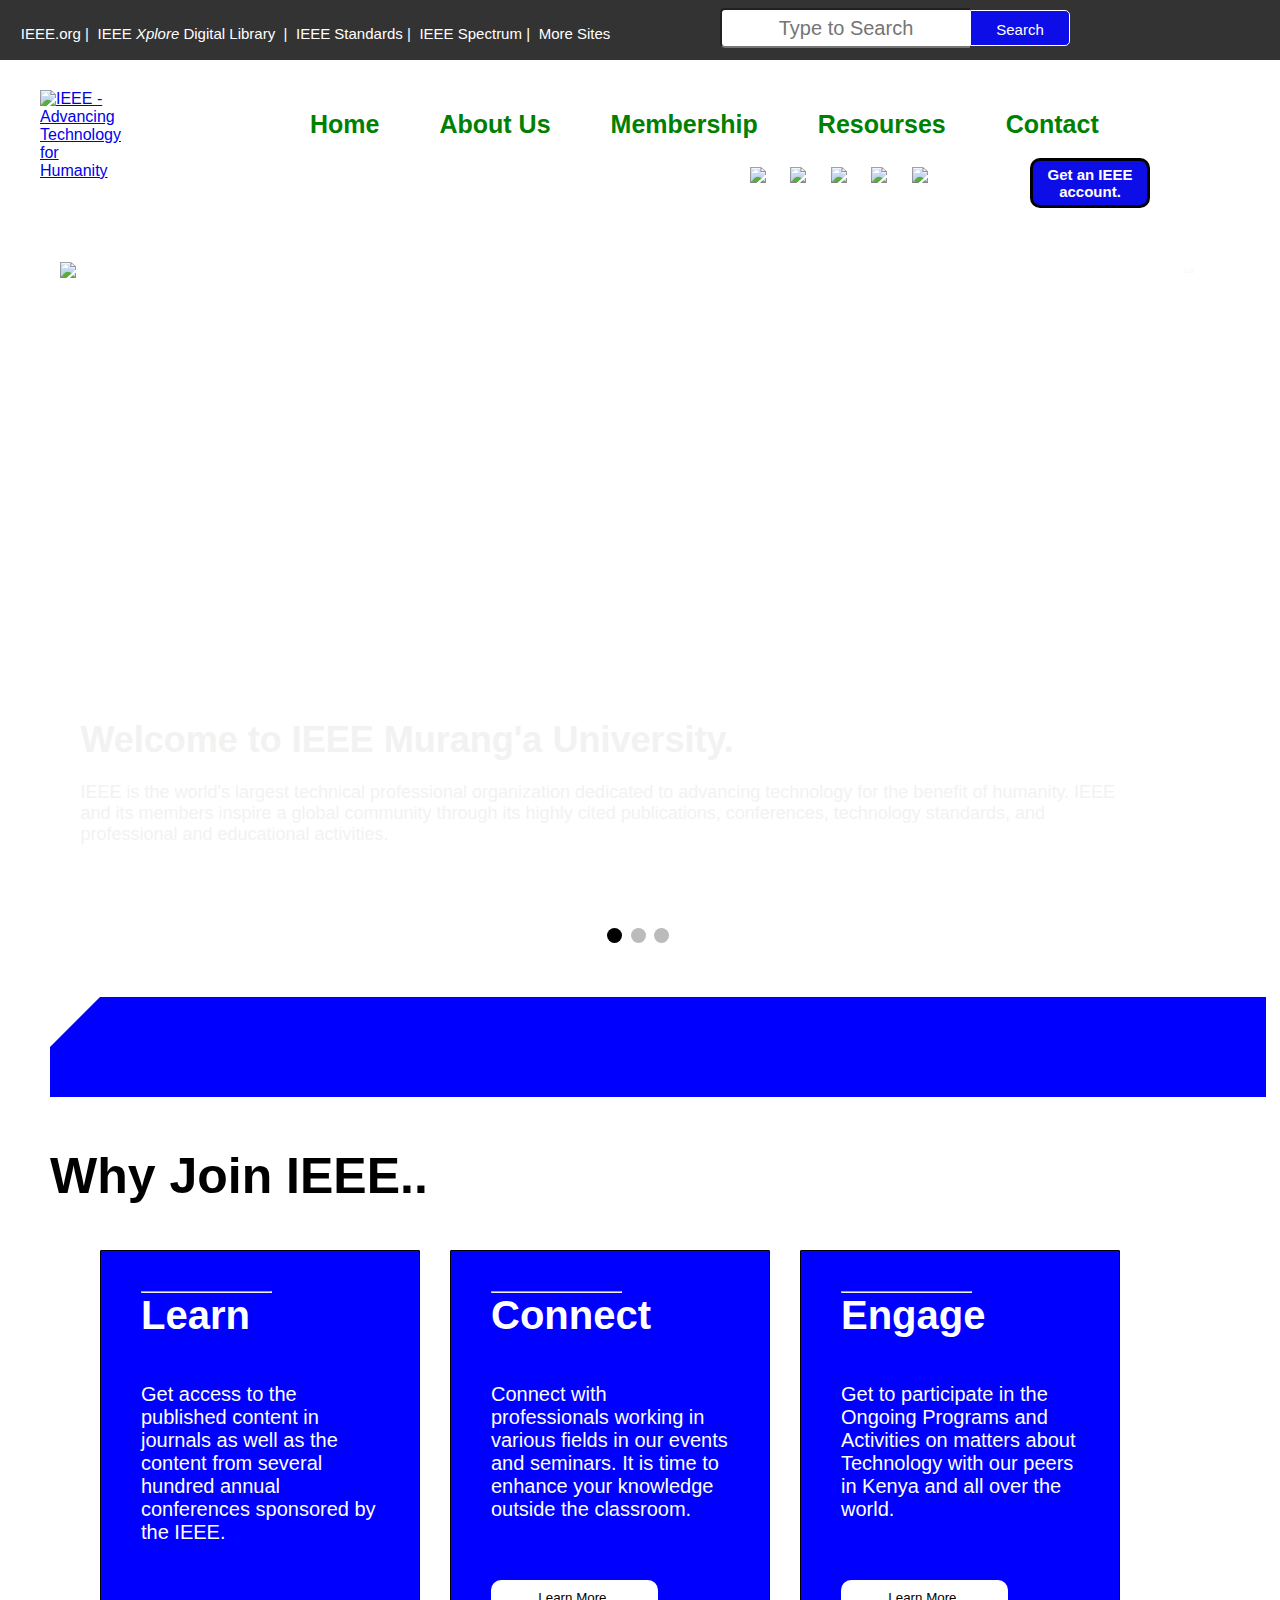
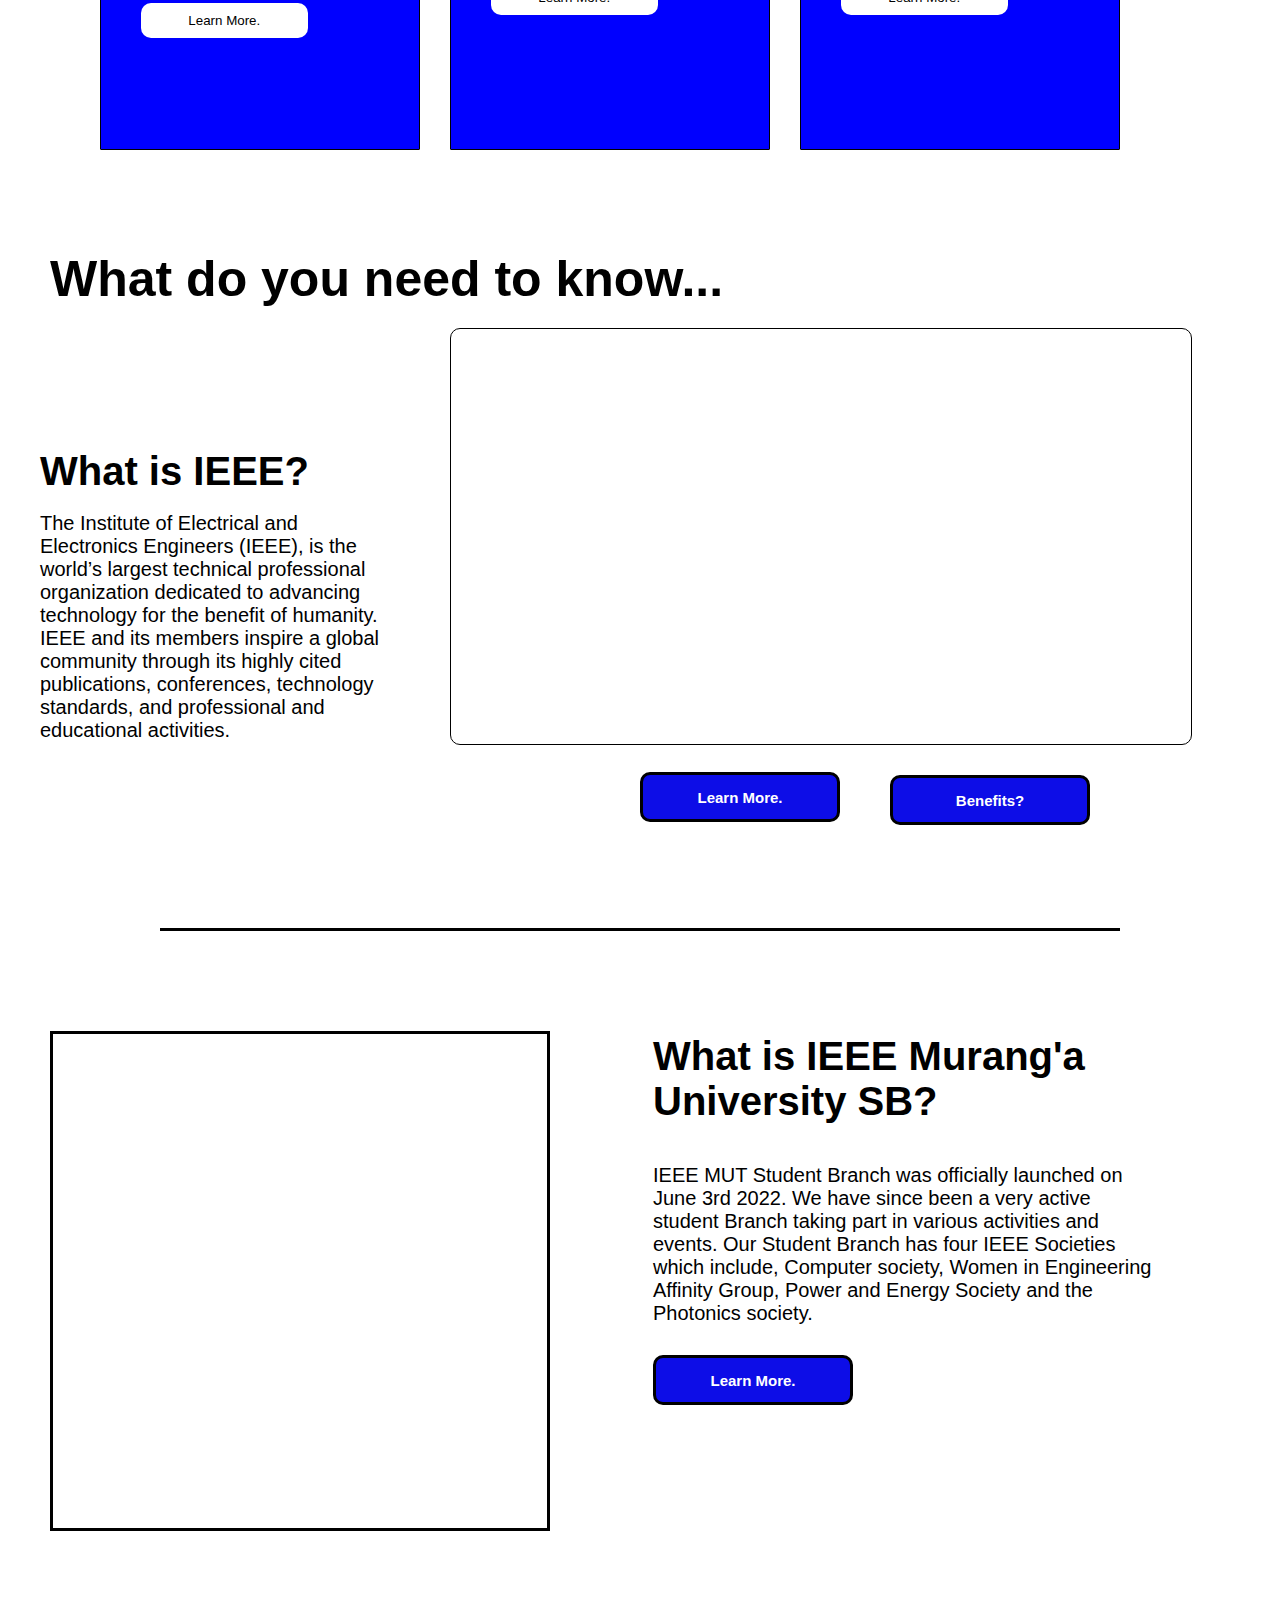
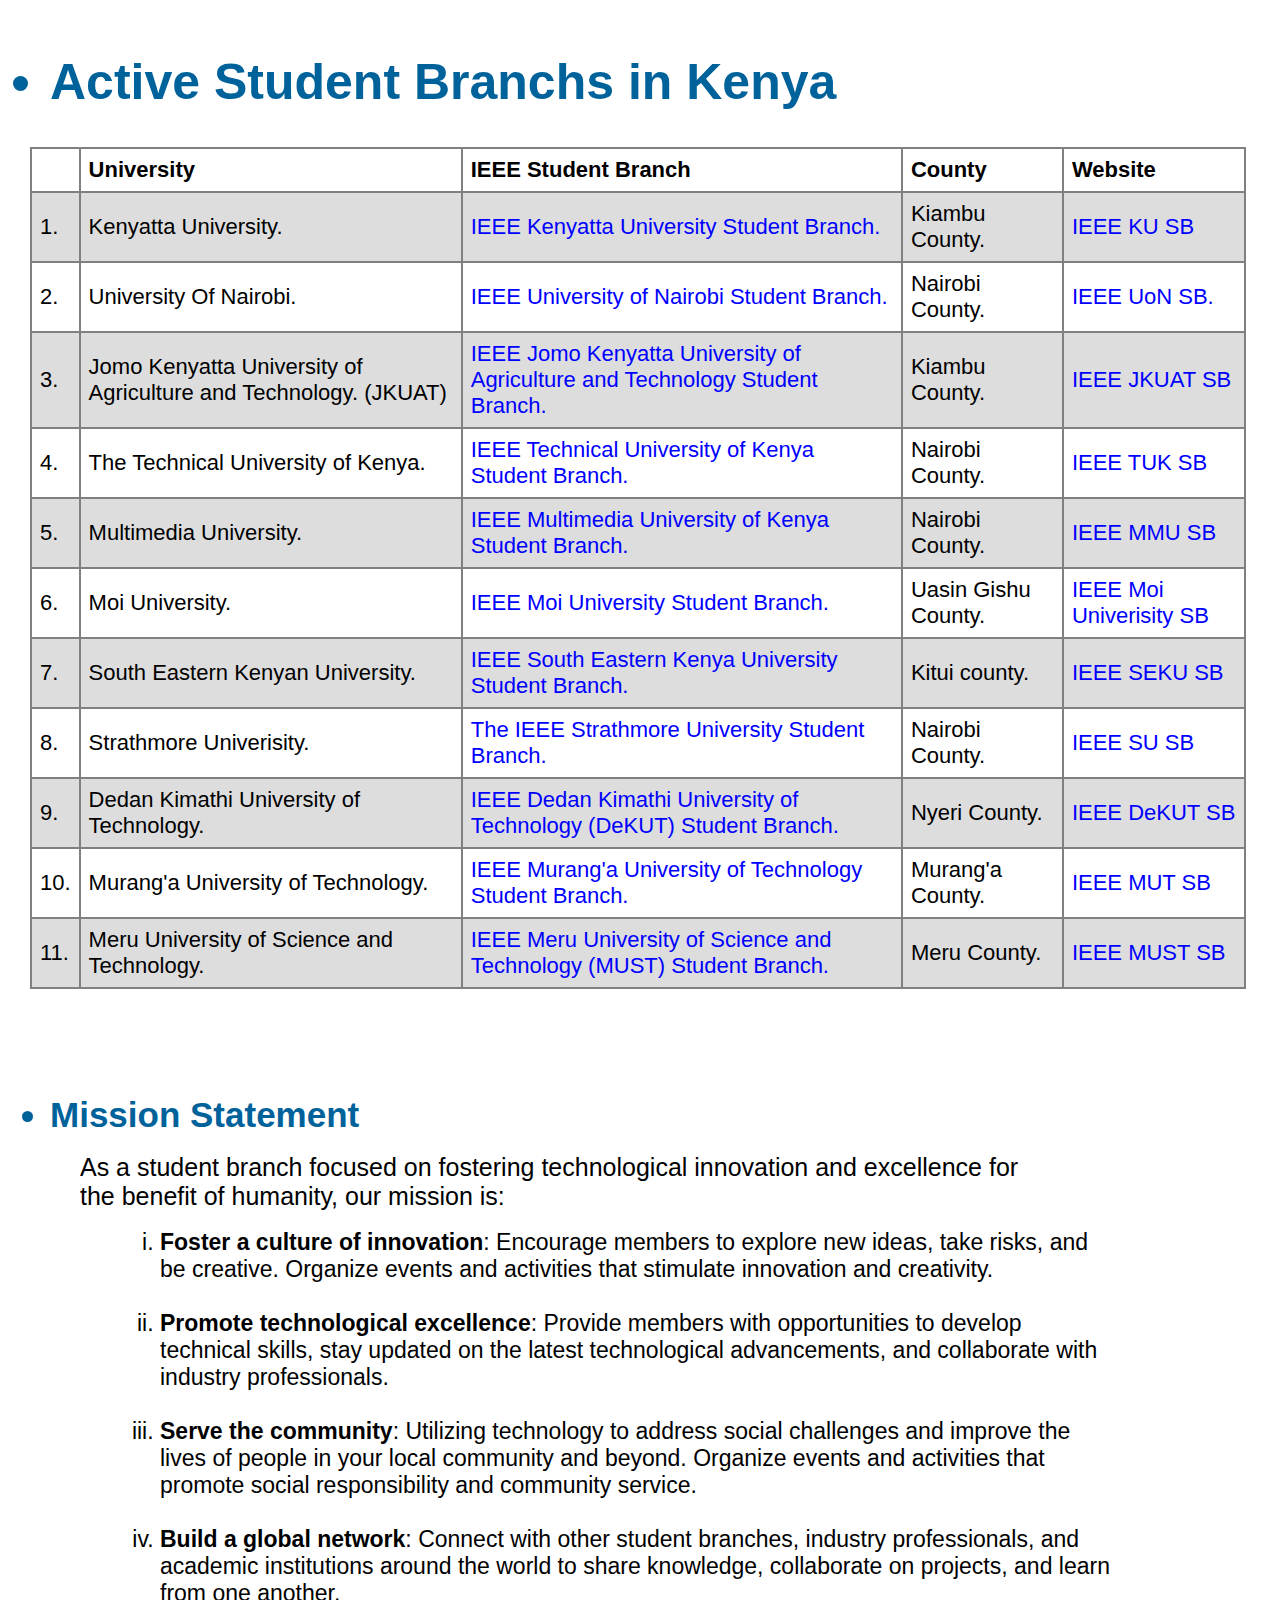
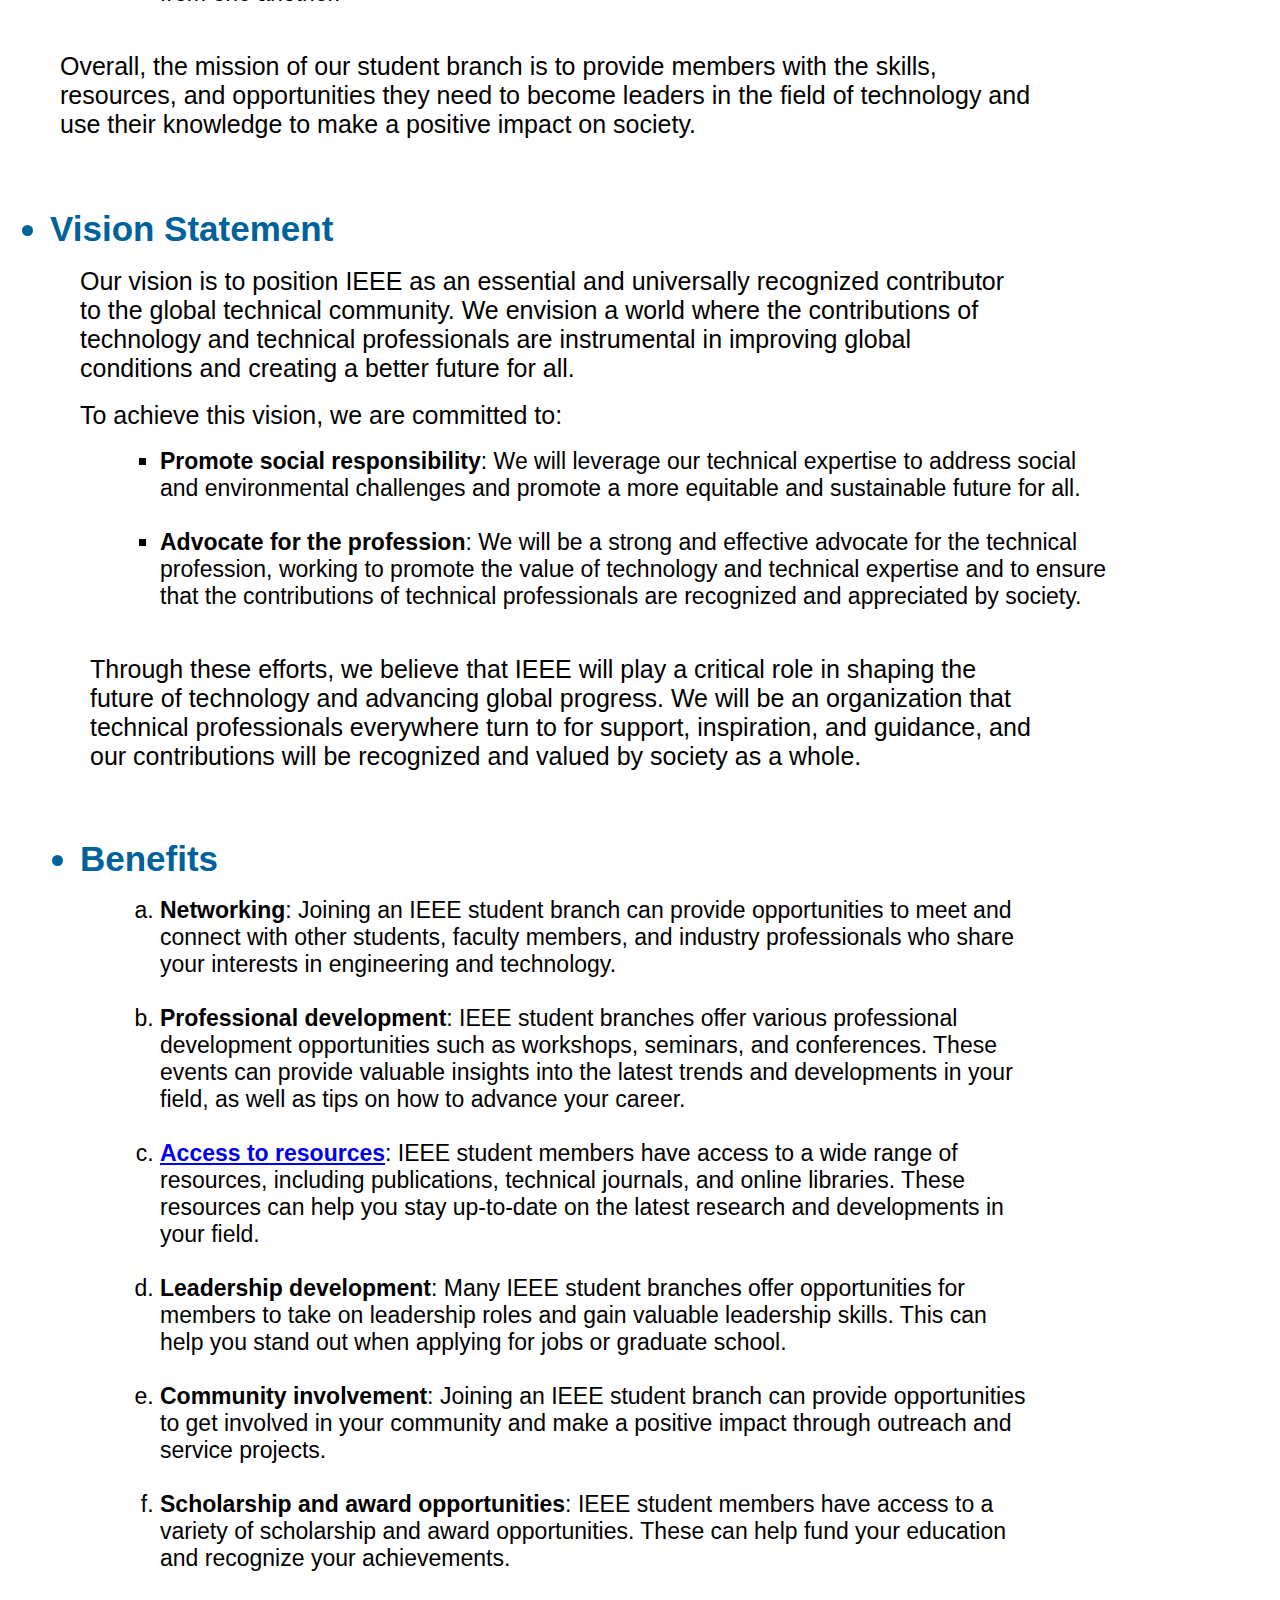
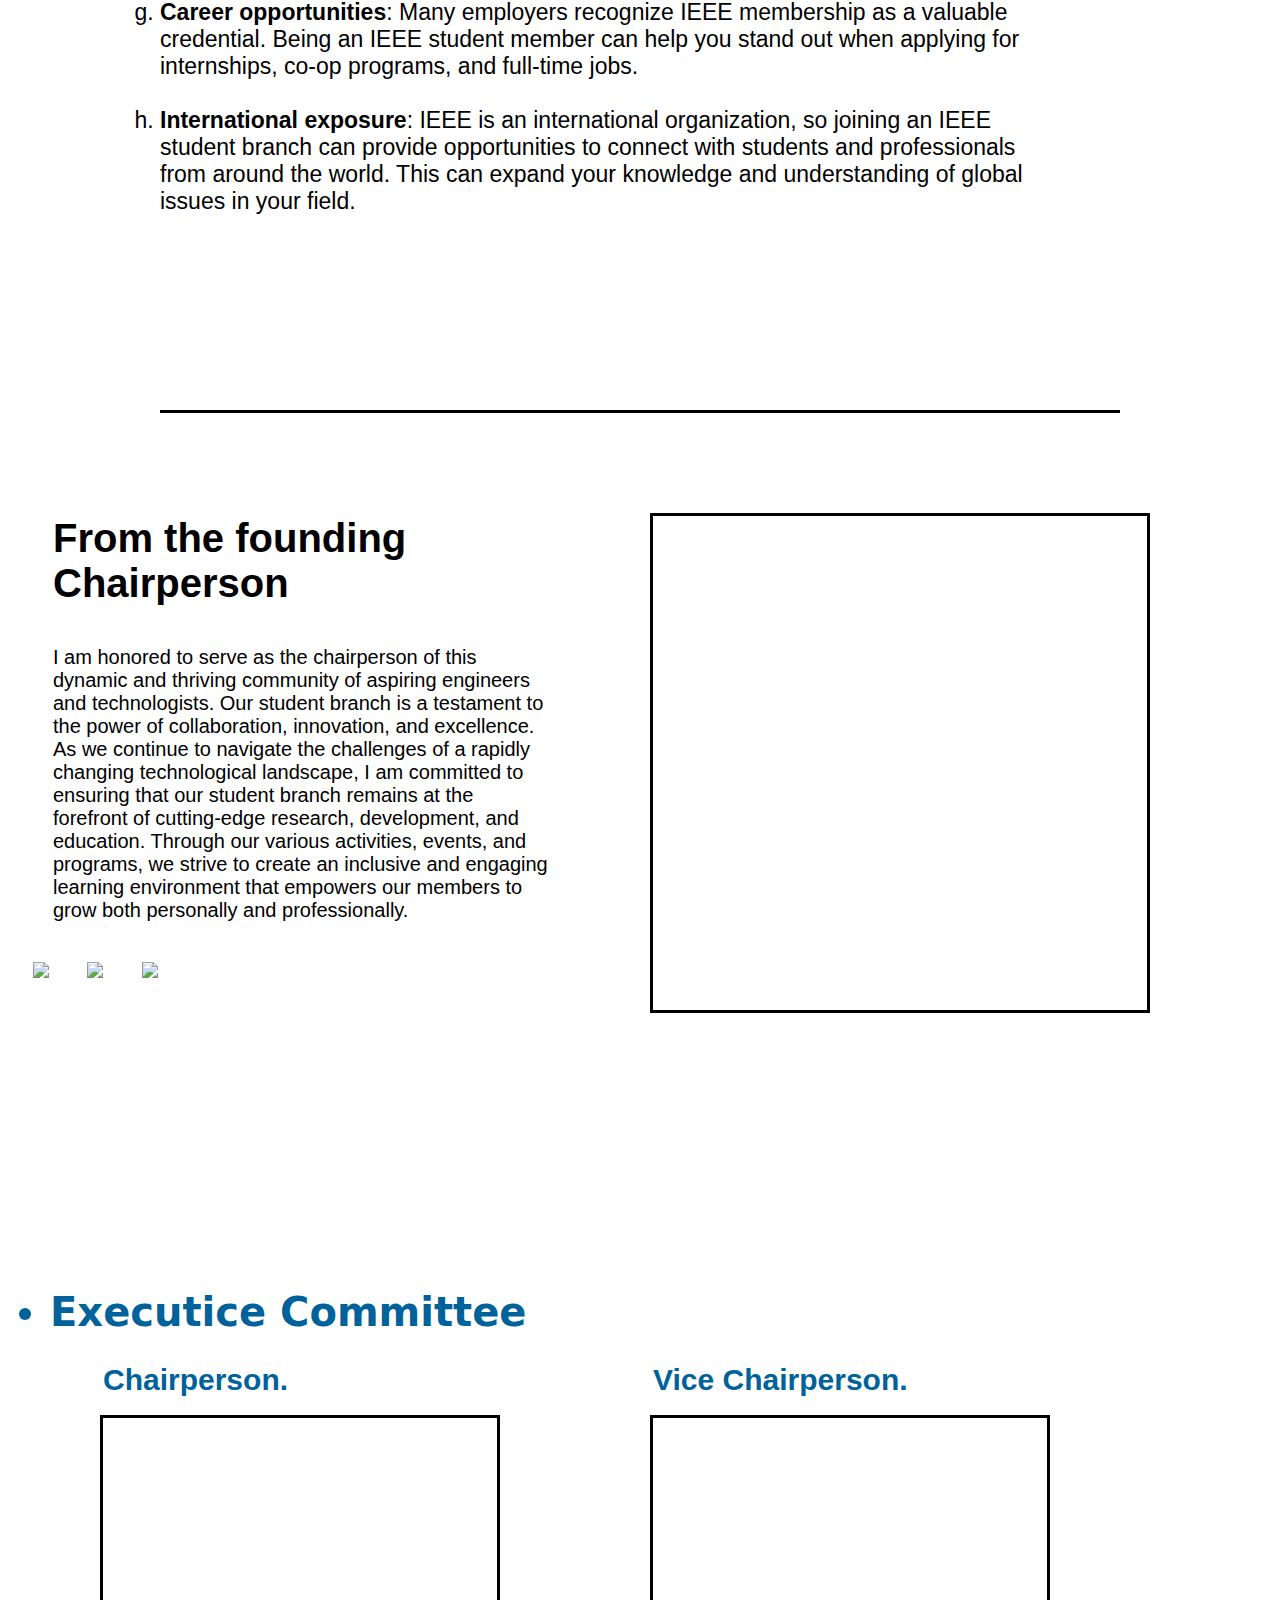
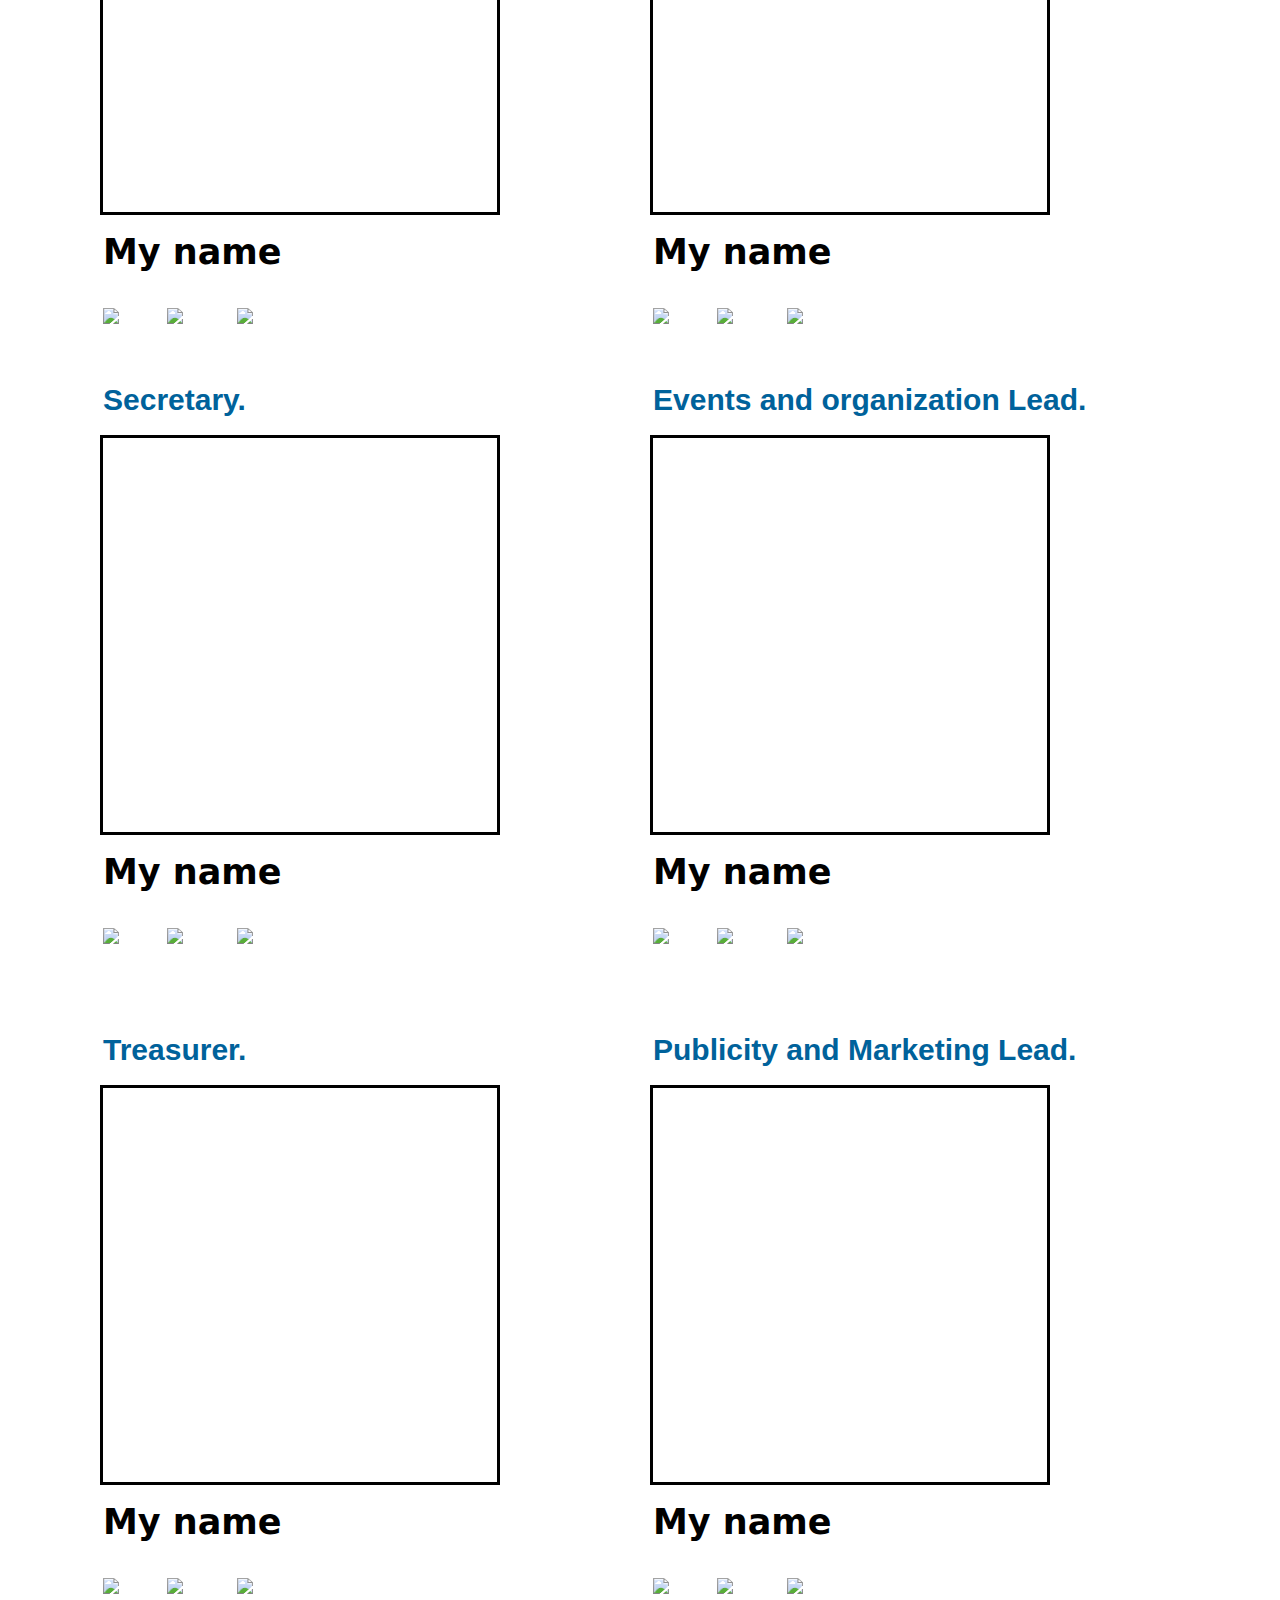
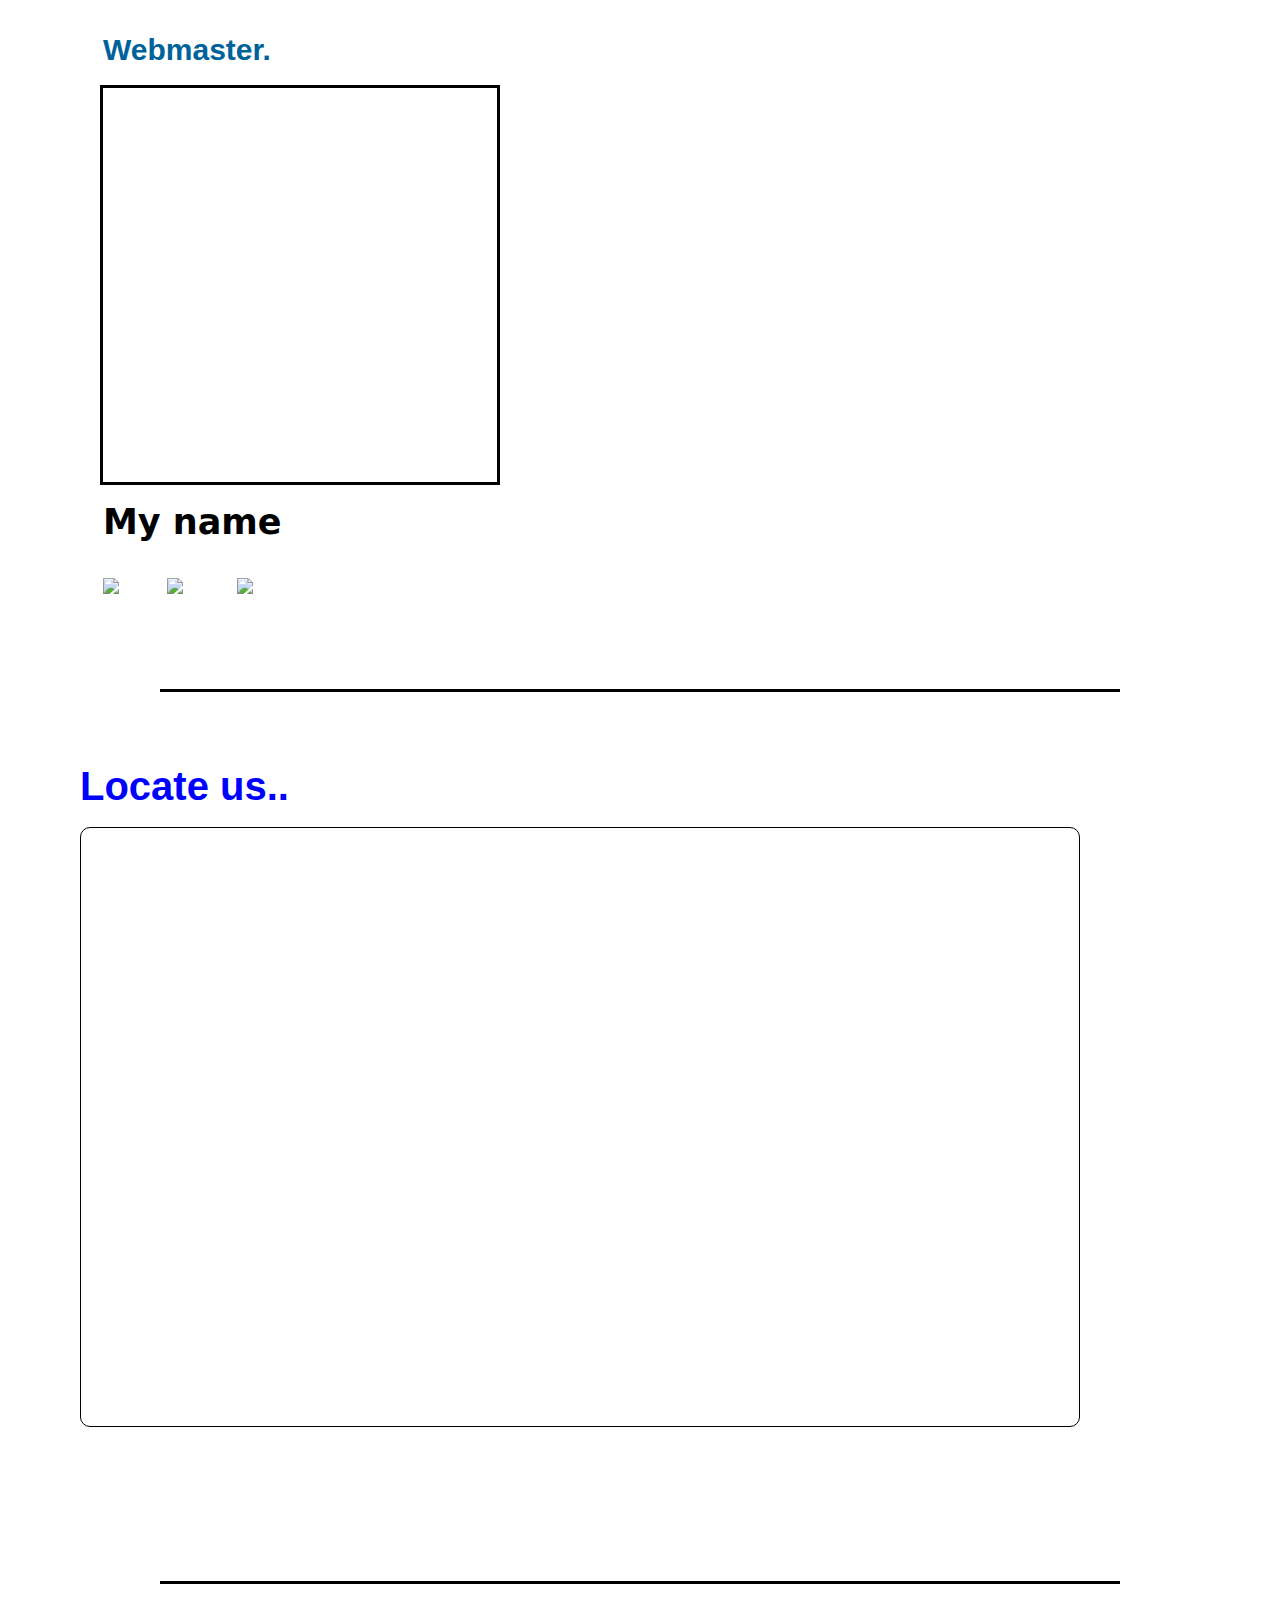
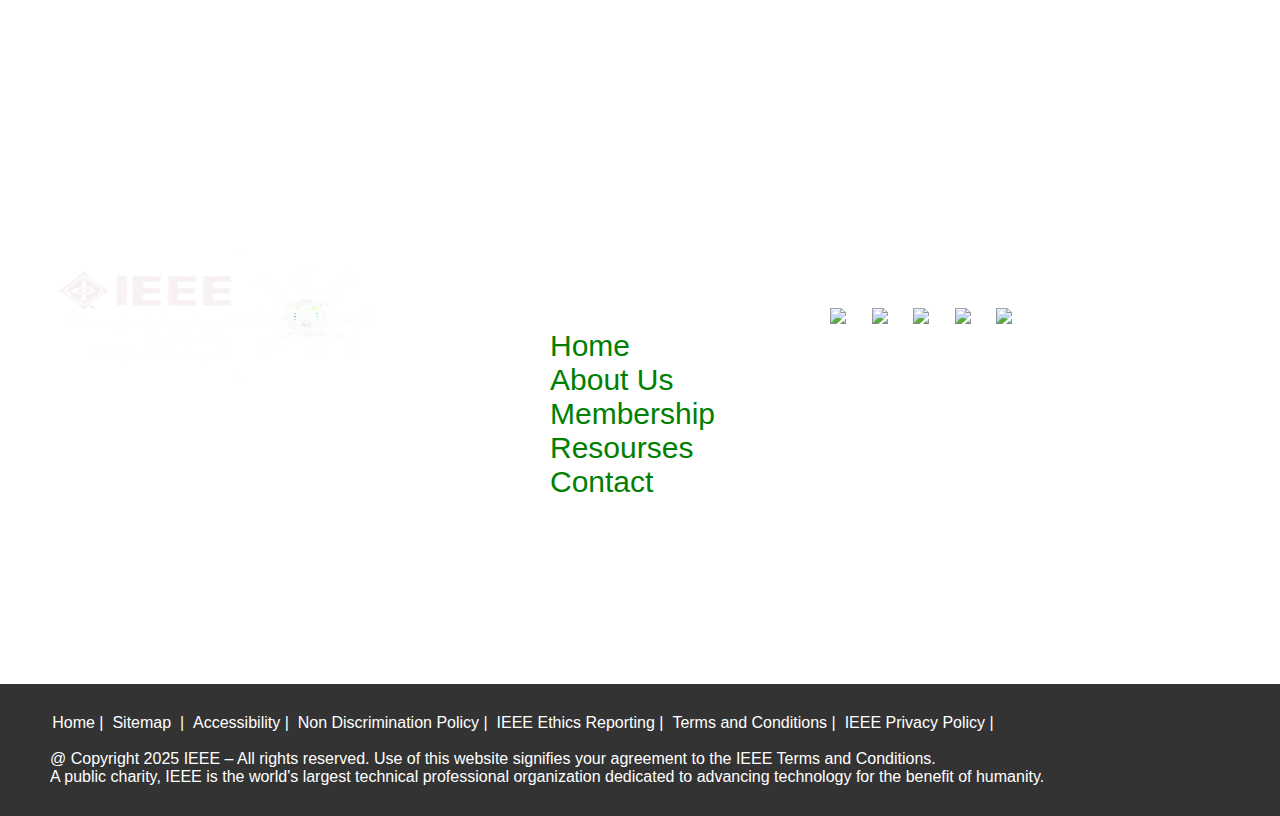
==== index.html @ 46380149 "My first commit" ====
<!DOCTYPE html>
<html lang="en">
<head>
    <meta name="viewport" content="width=device-width, initial-scale=1.0">
    <meta charset="utf-8">
    <title>IEEE Murang'a University - Student Branch</title>
    <link rel="stylesheet" type="text/css" href="style.css">
    <link rel="icon" href="https://sight.ieee.org/wp-content/themes/ieee-sight-bones/favicon.png">
</head>
  <body>
    <div class="main">
        <div class="header">
            <div class="header-wedge">
              <a href="https://www.ieee.org" class="ieee-home">&nbsp;&nbsp;&nbsp;&nbsp;&nbsp;IEEE.org&nbsp;|&nbsp;</a>
              <a href="https://ieeexplore.ieee.org/Xplore/home.jsp" class="top-divider-space">IEEE <em>Xplore</em> Digital Library &nbsp;|&nbsp;</a>
              <a href="http://standards.ieee.org" class="top-divider-space">IEEE Standards&nbsp;|&nbsp;</a>
              <a href="http://spectrum.ieee.org" class="top-divider-space">IEEE Spectrum&nbsp;|&nbsp;</a>
              <a href="https://www.ieee.org/sitemap.html" class="top-divider-space" accesskey="2">More Sites</a> 
              <div class="search"> 
                  <form action="https://www.google.com/search" method="get" target="_blank">
                    <input class="search-bar" type="text" name="q" placeholder="Type to Search">
                    <button class="btn" type="submit">Search</button> <!--Ensures that the results will appear as it would in a Google search-->
                  </form> 
              </div> 
            </div>              
        </div>
        <div class="navbar">
                <div class="logo">
                    <a class="logo" href="https://www.ieee.org" target="_blank">
                        <img src="https://logos-world.net/wp-content/uploads/2023/08/IEEE-Logo-500x281.png" alt="IEEE - Advancing Technology for Humanity" title="IEEE - Advancing Technology for Humanity" class="img-responsive" style="width: 200px; height: auto;"/>
                    </a>
                </div>
            <div class="menu">
                <ul>
                    <li><a href="index.html" title="Home page" target="_self">Home</a></li>
                    <li><a href="#About Us" title="About us" target="_self">About Us</a></li>
                    <li><a href="Membership.html" title="Engage with IEEE" target="_self">Membership</a></li>
                    <li><a href="membership.html">Resourses</a></li>
                    <li><a href="contact us.html">Contact</a></li>
                </ul>
                <style>
                  .menu a:link {
                    color: green;
                    background-color: transparent;
                    text-decoration: none;
                    font-family: Arial, Helvetica, sans-serif;
                  }
                  .menu a:visited {
                    color: black;
                    background-color: transparent;
                    text-decoration: none;
                    font-family: Arial, Helvetica, sans-serif;
                  }
                  .menu a:hover {
                    color: red;
                    background-color: transparent;
                    text-decoration: underline;
                    font-family: Arial, Helvetica, sans-serif;
                  }
                  .menu a:active {
                    color: blue;
                    background-color: transparent;
                    text-decoration: underline;
                    font-family: Arial, Helvetica, sans-serif;
                  }
                  </style>
            </div>                
   

            <div class="search">
                <div class="button">
                    <ul>
                        <li><a href="https://ieee-collabratec.ieee.org/" title="Connect on ieee-collabratec" alt= "IEEE Collabratec" target="_blank"><img src="https://th.bing.com/th?id=ODLS.f2d0aeb9-6092-466a-9227-59e9468e5a91&w=32&h=32&qlt=90&pcl=fffffa&o=6&pid=1.2"></a></li> <!--The link to the IEEE Collabratec page-->
                        <li><a href="https://www.facebook.com/IEEEMUTSB/" title="Facebook" alt="Facebook" target="_blank"><img src="https://th.bing.com/th?id=ODLS.ed551f5f-86b4-4f3c-b131-c5f6234517b7&w=32&h=32&qlt=90&pcl=fffffa&o=6&pid=1.2"></a></li> <!--The link to the IEEE Facebook page-->
                        <li><a href="https://x.com/IEEEMUTSB" title="Twitter" alt="Twitter" target="_blaCK"><img src="https://th.bing.com/th?id=ODLS.911c4007-1246-440a-8a41-c36100b728f7&w=32&h=32&qlt=95&pcl=fffffa&o=6&pid=1.2"></a></li> <!--The link to the IEEE Twitter page-->
                        <li><a href="https://www.linkedin.com/company/ieeemutsb/" title="Linkedin" alt="Linkedin" target="_blank"><img src="https://th.bing.com/th?id=ODLS.c1b94e26-52d8-4d85-8faf-a367583929ce&w=32&h=32&qlt=90&pcl=fffffc&o=6&pid=1.2"></a></li> <!--The link to the IEEE Linkedin page-->
                        <li><a href="https://www.instagram.com/ieee.mut.sb/" title="Instagram" alt="Instagram" target="_blank"><img src="https://th.bing.com/th?id=ODLS.7e9375d5-26a4-4702-bb17-c140827dc762&w=32&h=32&qlt=90&pcl=fffffa&o=6&pid=1.2"></a></li> <!--The link to the IEEE Instagram page-->
                    </ul>                                  
                  <a href="https://www.ieee.org/profile/public/createwebaccount/showCreateAccount.html?url=" title="IEEE Account Creation." target="_blank"><button class="bln">Get an IEEE account.</button></a>
                </div>
            </div>
        </div>

                        <!-- Slideshow container -->
                <div class="square" alt="IEEE MUT SB" title="IEEE Murang'a University Student Branch">                  
                        <!-- Full-width images with number and caption text -->
                        <div class="mySlides fade">
                          <div class="numbertext">1 / 3</div>
                          <div class="text">
                            <h1>Welcome to IEEE Murang'a University.</h1><br>
                              <p>IEEE is the world's largest technical professional organization dedicated to advancing technology for the benefit of humanity. IEEE and its members inspire a global community through its highly cited publications, conferences, technology standards, and professional and educational activities.</p>                                                                               
                          </div>
                          <img src="https://media.istockphoto.com/id/1986122627/photo/world-map-on-night-sky-universe.jpg?s=612x612&w=0&k=20&c=2q6dTqNGf5b_HewSP72ZNzhBuO8XKKmFiskh2NmehQg=" style="width:100%">                            
                        </div>
                      
                        <div class="mySlides fade">
                          <div class="numbertext">2 / 3</div>
                          <div class="text">
                            <h1>Welcome to IEEE Murang'a University.</h1><br>
                              <p>IEEE is the world's largest technical professional organization dedicated to advancing technology for the benefit of humanity. IEEE and its members inspire a global community through its highly cited publications, conferences, technology standards, and professional and educational activities.</p>                                                                               
                          </div>
                          <img src="https://media.istockphoto.com/id/1962255025/photo/abstract-polygonal-space-low-poly-3d-wire-artificial-intelligence-3d-rendering.jpg?s=612x612&w=0&k=20&c=sMFf6qU-oGLgH1uR-HiOCche-dQxVFbS5jmxb6rN4yU=" style="width:100%">                          
                        </div>
                      
                        <div class="mySlides fade">
                          <div class="numbertext">3 / 3</div>
                          <div class="text">
                            <h1>Welcome to IEEE Murang'a University.</h1><br>
                              <p>IEEE is the world's largest technical professional organization dedicated to advancing technology for the benefit of humanity. IEEE and its members inspire a global community through its highly cited publications, conferences, technology standards, and professional and educational activities.</p>                                                                               
                          </div>
                          <img src="https://media.istockphoto.com/id/1467937769/photo/digital-technology-abstract-concept-small-particles-connected-in-multicolored-lines-with-a.jpg?s=612x612&w=0&k=20&c=OhlcfdQ-v25X_6HNxbkfiDyIkuQdktejvjyO0046bqQ=" style="width:100%">                            
                        </div> 

                        
                      <br>

                      <!-- The dots/circles -->
                      <div style="text-align:center">
                        <span class="dot" onclick="currentSlide(1)"></span>
                        <span class="dot" onclick="currentSlide(2)"></span>
                        <span class="dot" onclick="currentSlide(3)"></span>
                      </div>

                      <script>
                        let slideIndex = 0;
                        showSlides();
                        
                        function showSlides() {
                          let i;
                          let slides = document.getElementsByClassName("mySlides");
                          let dots = document.getElementsByClassName("dot");
                          for (i = 0; i < slides.length; i++) {
                            slides[i].style.display = "none";  
                          }
                          slideIndex++;
                          if (slideIndex > slides.length) {slideIndex = 1}    
                          for (i = 0; i < dots.length; i++) {
                            dots[i].className = dots[i].className.replace(" active", "");
                          }
                          slides[slideIndex-1].style.display = "block";  
                          dots[slideIndex-1].className += " active";
                          setTimeout(showSlides, 5000); // Change image every 2 seconds
                        }
                        </script>             

                    <style>
                           * {box-sizing: border-box;}
                           body {font-family: Verdana, sans-serif;}
                           .mySlides {display: none;}
                           img {vertical-align: middle;}

                           /* Slideshow container */
                           .mySlides {
                             width: 95%;
                             margin: auto;
                             height: 600px;
                             position: relative;
                             border-radius: 10px;
                             background-position: cover;
                             background-repeat: no-repeat;
                            }

                           /* Caption text */
                           .text {
                             color: #f2f2f2;
                             font-size: 18px;
                             margin-left: 20px;
                             position: absolute;
                             bottom: 15px;
                             width: 90%;
                             text-align: left;
                             font-family: Arial, Helvetica, sans-serif;
                           }
                           
                
                           /* Number text (1/3 etc) */
                           .numbertext {
                             color: #f2f2f2;
                             font-size: 5px;
                             padding: 8px 12px;
                             position: absolute;
                             right: 10px;
                           }

                           /* The dots/bullets/indicators */
                           .dot {
                             height: 15px;
                             width: 15px;
                             margin: 0 2px;
                             background-color: #bbb;
                             border-radius: 50%;
                             display: inline-block;
                             transition: background-color 0.6s ease;
                             top: 50px;
                             position: relative;
                             z-index: 500;
                            }

                           .active {
                             background-color: black;
                           }

                           /* Fading animation */
                           .fade {
                             animation-name: fade;
                             animation-duration: 1.5s;
                           }

                           @keyframes fade {
                             from {opacity: .4} 
                             to {opacity: 1}
                           }

                           /* On smaller screens, decrease text size */
                           @media only screen and (max-width: 300px) {
                             .text {font-size: 11px}
                           }
                      </style>
                    <div class="content">
                                                                                                     
                    </div> 
                </div>    
              
      <section id="About Us">
        <div class="body">
          <div class="line"></div> <!-- Adds a horizontal line -->
                <div class="tabs">
                  <h1 style="text-align: left;"><strong>Why Join IEEE..</strong></h1><br>
                  <div class="card1">
                    <hr style="color: white; width: 55%">
                      <h4>Learn</h4><br>
                      <p>Get access to the published content in journals as well as the content from several hundred annual conferences sponsored by the IEEE.</p><br>
                      <a href="https://www.ieee.org/membership/benefits/index.html" title="IEEE Member Benefits" target="_blank"><button class="bln11">Learn More.</button></a>
                      <style>
                      .bln11 {
                        background-color: white;
                        color: black;
                        padding: 10px;
                        margin-top: auto;
                        margin: 0;
                        border: none;
                        cursor: pointer;
                        width: 70%;
                        border-radius: 10px;
                        text-emphasis: bold;
                        font-family: 'Arial';
                      }
                      </style>
                  </div>
                  <div class="card2">
                    <hr style="color: white; width: 55%">
                      <h4>Connect</h4><br>
                      <p>Connect with professionals working in various fields in our events and seminars. It is time to enhance your knowledge outside the classroom.</p><br>
                      <a href="https://www.ieee.org/membership/benefits/index.html" title="IEEE Member Benefits" target="_blank"><button class="bln11">Learn More.</button></a>
                  </div>
                  <div class="card3">
                    <hr style="color: white; width: 55%">
                      <h4>Engage</h4><br>
                      <p>Get to participate in the Ongoing Programs and Activities on matters about Technology with our peers in Kenya and all over the world.</p><br>
                      <a href="https://www.ieee.org/membership/benefits/index.html" title="IEEE Member Benefits" target="_blank"><button class="bln11">Learn More.</button></a>
                  </div>
                </div>

                <h1 style="margin-top: 100px;"><strong>What do you need to know...</strong></h1>
                     
                          <div class="frame1">
                            <iframe width="742" height="417" style="margin-left: 450px; margin-top: 20px; border-radius: 10px; border: 1px solid black;"
                            src="https://www.youtube.com/embed/videoseries?list=PLFrP-EPWwAyCj1TDniQjt890rh-aT9r_D&autoplay=1&mute=1" title="About IEEE" frameborder="0" allow="accelerometer; autoplay; clipboard-write; encrypted-media; gyroscope; picture-in-picture; web-share" referrerpolicy="strict-origin-when-cross-origin" allowfullscreen>
                            </iframe>
                            <section style="margin-left: 40px; margin-top: -300px; font-family: Arial, Helvetica, sans-serif;"> 
                                 <h2 style="width: 400px; font-size: 40px;">What is IEEE?</h2><br>
                                 <p style="width: 350px; font-size: 20px;">The Institute of Electrical and Electronics Engineers (IEEE), is the world’s largest technical professional organization dedicated to advancing technology for the benefit of humanity. IEEE and its members inspire a global community through its highly cited publications, conferences, technology standards, and professional and educational activities.</p>
                                 <div class="button">
                                     <a style="margin-left: 300px;" href="https://www.ieee.org/about/index.html" title="About IEEE Global." target="_self"><button class="bln10">Learn More.</button></a>
                                 </div>
                                 <a style="margin-left: 550px;" href="#Benefits" title="Why should you join IEEE?" target="_self"><button class="bln10" style="margin-top: 15px">Benefits?</button></a>
                            </section>
                          </div>

                          <hr class="custom-line"> <!-- Adds a horizontal line with a custom class -->
                            
                          <div class="frame" style="margin-top:100px; background-image: url(https://media.istockphoto.com/id/2151669184/vector/vector-flat-illustration-in-grayscale-avatar-user-profile-person-icon-gender-neutral.jpg?s=612x612&w=0&k=20&c=UEa7oHoOL30ynvmJzSCIPrwwopJdfqzBs0q69ezQoM8=);">
                             <h2 style="width: 500px; font-size: 40px;">What is IEEE Murang'a University SB?</h2>
                             <p  style="width: 500px; font-size: 20px; margin-top: 130px;">IEEE MUT Student Branch was officially launched on June 3rd 2022. We have since been a very active student Branch taking part in various activities and events.
                              Our Student Branch has four IEEE Societies which include, Computer society, Women in Engineering Affinity Group, Power and Energy Society and the Photonics society.</p>
                               <div class="button">
                                     <a style="margin-left: 300px;" href="#About Us" title="About IEEE MUT SB" target="_self"><button class="bln10">Learn More.</button></a>
                                 </div>
                          </div>
                          <br><br><br><br>

                          <h1 style="font-family: Arial, Helvetica, sans-serif; color: #00629B;"><li>Active Student Branchs in Kenya</li></h1><br><br>
                          <table>
                            <tr>
                              <th></th>
                              <th>University</th>
                              <th>IEEE Student Branch</th>
                              <th>County</th>
                              <th style="width: 15%;">Website</th>
                            </tr>
                            <tr>
                              <td>1.</td>
                              <td>Kenyatta University.</td>
                              <td><a href="https://edu.ieee.org/ke-ku/" title="IEEE Kenyatta University" target="_blank" rel="noopener noreferrer">IEEE Kenyatta University Student Branch.</a></td>
                              <td>Kiambu County.</td>
                              <td><a href="https://edu.ieee.org/ke-ku/" title="IEEE Kenyatta University" target="_blank" rel="noopener noreferrer">IEEE KU SB</a></td>
                            </tr>
                            <tr>
                              <td>2.</td>
                              <td>University Of Nairobi.</td>
                              <td><a href="https://edu.ieee.org/ke-uonbi/" title="IEEE University of Nairobi" target="_blank" rel="noopener noreferrer">IEEE University of Nairobi Student Branch.</a></td>
                              <td>Nairobi County.</td>
                              <td><a href="https://edu.ieee.org/ke-uonbi/" title="IEEE University of Nairobi" target="_blank" rel="noopener noreferrer">IEEE UoN SB.</a></td>
                            </tr>
                            <tr>
                              <td>3.</td>
                              <td>Jomo Kenyatta University of Agriculture and Technology. (JKUAT)</td>
                              <td><a href="https://www.linkedin.com/company/jkuat-ieee-sb/" title="Linkedin - IEEE Jomo Kenyatta University of Agriculture and Technology" target="_blank" rel="noopener noreferrer">IEEE Jomo Kenyatta University of Agriculture and Technology Student Branch.</a></td>
                              <td>Kiambu County.</td>
                              <td><a href="https://www.linkedin.com/company/jkuat-ieee-sb/" title="Linkedin - IEEE Jomo Kenyatta University of Agriculture and Technology" target="_blank" rel="noopener noreferrer">IEEE JKUAT SB</a></td>
                            </tr>
                            <tr>
                              <td>4.</td>
                              <td>The Technical University of Kenya.</td>
                              <td><a href="https://edu.ieee.org/ke-tuk/" title="IEEE Technical University of Kenya" target="_blank" rel="noopener noreferrer">IEEE Technical University of Kenya Student Branch.</a></td>
                              <td>Nairobi County.</td>
                              <td><a href="https://edu.ieee.org/ke-tuk/" title="IEEE Technical University of Kenya" target="_blank" rel="noopener noreferrer">IEEE TUK SB</a></td>
                            </tr>
                            <tr>
                              <td>5.</td>
                              <td>Multimedia University.</td>
                              <td><a href="https://edu.ieee.org/ke-mmu/" title="IEEE Multimedia University of Kenya" target="_blank" rel="noopener noreferrer">IEEE Multimedia University of Kenya Student Branch.</a></td>
                              <td>Nairobi County.</td>
                              <td><a href="https://edu.ieee.org/ke-mmu/" title="IEEE Multimedia University of Kenya" target="_blank" rel="noopener noreferrer">IEEE MMU SB</a></td>
                            </tr>
                            <tr>
                              <td>6.</td>
                              <td>Moi University.</td>
                              <td><a href="https://www.linkedin.com/company/ieee-moi-university-student-branch/" title="Linkedin - IEEE Moi University" target="_blank" rel="noopener noreferrer">IEEE Moi University Student Branch.</a></td>
                              <td>Uasin Gishu County.</td>
                              <td><a href="https://www.linkedin.com/company/ieee-moi-university-student-branch/" title="Linkedin - IEEE Moi University" target="_blank" rel="noopener noreferrer">IEEE Moi Univerisity SB</a></td>
                            </tr>
                            <tr>
                              <td>7.</td>
                              <td>South Eastern Kenyan University.</td>
                              <td><a href="https://www.linkedin.com/company/ieee-south-eastern-kenya-university/" title="Linkedin - IEEE South Eastern Kenyan University" target="_blank" rel="noopener noreferrer">IEEE South Eastern Kenya University Student Branch.</a></td>
                              <td>Kitui county.</td>
                              <td><a href="https://www.linkedin.com/company/ieee-south-eastern-kenya-university/" title="Linkedin - IEEE South Eastern Kenyan University" target="_blank" rel="noopener noreferrer">IEEE SEKU SB</a></td>
                            </tr>
                            <tr>
                              <td>8.</td>
                              <td>Strathmore Univerisity.</td>
                              <td><a href="https://www.linkedin.com/company/ieeesustudentsbranch/" title="Linkedin - IEEE Strathmore University" target="_blank" rel="noopener noreferrer">The IEEE Strathmore University Student Branch.</a></td>
                              <td>Nairobi County.</td>
                              <td><a href="https://www.linkedin.com/company/ieeesustudentsbranch/" title="Linkedin - IEEE Strathmore University" target="_blank" rel="noopener noreferrer">IEEE SU SB</a></td>
                            </tr>
                            <tr>
                              <td>9.</td>
                              <td>Dedan Kimathi University of Technology.</td>
                              <td><a href="https://edu.ieee.org/ke-dkut/" title="IEEE Dedan Kimathi University of Technology" target="_blank" rel="noopener noreferrer">IEEE Dedan Kimathi University of Technology (DeKUT) Student Branch.</a></td>
                              <td>Nyeri County.</td>
                              <td><a href="https://edu.ieee.org/ke-dkut/" title="IEEE Dedan Kimathi University of Technology" target="_blank" rel="noopener noreferrer">IEEE DeKUT SB</a></td>
                            </tr>
                            <tr>
                              <td>10.</td>
                              <td>Murang'a University of Technology.</td>
                              <td><a href="https://www.linkedin.com/company/ieeemutsb/" title="Linkedin - IEEE Murang'a of Technology"  target="_blank" rel="noopener noreferrer">IEEE Murang'a University of Technology Student Branch.</a></td>
                              <td>Murang'a County.</td>
                              <td><a href="https://www.linkedin.com/company/ieeemutsb/" title="Linkedin - IEEE Murang'a of Technology"  target="_blank" rel="noopener noreferrer">IEEE MUT SB</a></td>
                            </tr>
                            <tr>
                              <td>11.</td>
                              <td>Meru University of Science and Technology.</td>
                              <td><a href="https://www.linkedin.com/in/ieee-meru-university-of-science-and-technology-student-branch-5186b7352" title="Linkedin - IEEE Murang'a of Technology" target="_blank" rel="noopener noreferrer">IEEE Meru University of Science and Technology (MUST) Student Branch.</a></td>
                              <td>Meru County.</td>
                              <td><a href="https://www.linkedin.com/in/ieee-meru-university-of-science-and-technology-student-branch-5186b7352" title="Linkedin - IEEE Murang'a of Technology" target="_blank" rel="noopener noreferrer">IEEE MUST SB</a></td>
                            </tr>
                           </table>

                          <br><br>

                          <h1 style="color: #00629B; margin-top: 70px; margin-left: 50px; font-size: 35px; font-family: Arial, Helvetica, sans-serif;"><li>Mission Statement</li></h1>
                          <br>
                          <p style="margin-left: 80px; width: 950px; font-family: Arial, Helvetica, sans-serif; font-size: 25px;">As a student branch focused on fostering technological innovation and excellence for the benefit of humanity, our mission is:</p><br>
                          <ol type="i" style="margin-left: 80px; font-size: 23px">
                              <li style="margin-left: 80px; font-family: Arial, Helvetica, sans-serif; max-width: 100%; width: 950px"><b>Foster a culture of innovation</b>: Encourage members to explore new ideas, take risks, and be creative. Organize events and activities that stimulate innovation and creativity.</li><br>
                             <li style="margin-left: 80px; font-family: Arial, Helvetica, sans-serif; max-width: 100%; width: 950px"><b>Promote technological excellence</b>: Provide members with opportunities to develop technical skills, stay updated on the latest technological advancements, and collaborate with industry professionals.</li><br>
                             <li style="margin-left: 80px; font-family: Arial, Helvetica, sans-serif; max-width: 100%; width: 950px"><b>Serve the community</b>: Utilizing technology to address social challenges and improve the lives of people in your local community and beyond. Organize events and activities that promote social responsibility and community service.</li><br>
                             <li style="margin-left: 80px; font-family: Arial, Helvetica, sans-serif; max-width: 100%; width: 950px"><b>Build a global network</b>: Connect with other student branches, industry professionals, and academic institutions around the world to share knowledge, collaborate on projects, and learn from one another.</li><br>
                            </ol><br>
                          <p style="margin-left: 60px; width: 1000px; font-family: Arial, Helvetica, sans-serif; font-size: 25px;">Overall, the mission of our student branch is to provide members with the skills, resources, and opportunities they need to become leaders in the field of technology and use their knowledge to make a positive impact on society.</p> 

                          <h1 style="color: #00629B; margin-top: 70px; margin-left: 50px; font-size: 35px; font-family: Arial, Helvetica, sans-serif;"><li>Vision Statement</li></h1>
                           <br>
                           <p style="margin-left: 80px; width: 950px; font-family: Arial, Helvetica, sans-serif; font-size: 25px;">Our vision is to position IEEE as an essential and universally recognized contributor to the global technical community. We envision a world where the contributions of technology and technical professionals are instrumental in improving global conditions and creating a better future for all.</p><br>
                           <p style="margin-left: 80px; width: 950px; font-family: Arial, Helvetica, sans-serif; font-size: 25px;">To achieve this vision, we are committed to:</p><br>
                           <ul style="list-style-type: square; margin-left: 80px; font-size: 23px; width: 950px">
                               <li style="margin-left: 80px; font-family: Arial, Helvetica, sans-serif; max-width: 100%; width: 950px"><b>Promote social responsibility</b>: We will leverage our technical expertise to address social and environmental challenges and promote a more equitable and sustainable future for all.</li><br>
                               <li style="margin-left: 80px; font-family: Arial, Helvetica, sans-serif; max-width: 100%; width: 950px"><b>Advocate for the profession</b>: We will be a strong and effective advocate for the technical profession, working to promote the value of technology and technical expertise and to ensure that the contributions of technical professionals are recognized and appreciated by society.</li><br>
                           </ul><br>
                           <p style="margin-left: 90px; width: 950px; font-family: Arial, Helvetica, sans-serif; font-size: 25px;">Through these efforts, we believe that IEEE will play a critical role in shaping the future of technology and advancing global progress. We will be an organization that technical professionals everywhere turn to for support, inspiration, and guidance, and our contributions will be recognized and valued by society as a whole.</p>

                           <br>
                           <section id="Benefits" style="margin-left: 80px; font-family: Arial, Helvetica, sans-serif; max-width: 100%; width: 950px">
                              <h1 style="color: #00629B; margin-left: 0px; font-family: Arial, Helvetica, sans-serif; font-size: 35px;"><li>Benefits</li></h1><br>
                              <ol type="a" style="margin-left: 80px; font-size: 23px">
                                  <li><b>Networking</b>:  Joining an IEEE student branch can provide opportunities to meet and connect with other students, faculty members, and industry professionals who share your interests in engineering and technology.</li><br>
                                  <li><b>Professional development</b>: IEEE student branches offer various professional development opportunities such as workshops, seminars, and conferences. These events can provide valuable insights into the latest trends and developments in your field, as well as tips on how to advance your career.</li><br>
                                  <li><b><a href="membership.html" alt="IEEE resources." title="IEEE - Access to resources." target="_self">Access to resources</a></b>: IEEE student members have access to a wide range of resources, including publications, technical journals, and online libraries. These resources can help you stay up-to-date on the latest research and developments in your field.</li><br>
                                  <li><b>Leadership development</b>: Many IEEE student branches offer opportunities for members to take on leadership roles and gain valuable leadership skills. This can help you stand out when applying for jobs or graduate school.</li><br>
                                  <li><b>Community involvement</b>: Joining an IEEE student branch can provide opportunities to get involved in your community and make a positive impact through outreach and service projects.</li><br>
                                  <li><b>Scholarship and award opportunities</b>: IEEE student members have access to a variety of scholarship and award opportunities. These can help fund your education and recognize your achievements.</li><br>
                                  <li><b>Career opportunities</b>: Many employers recognize IEEE membership as a valuable credential. Being an IEEE student member can help you stand out when applying for internships, co-op programs, and full-time jobs.</li><br>
                                  <li><b>International exposure</b>: IEEE is an international organization, so joining an IEEE student branch can provide opportunities to connect with students and professionals from around the world. This can expand your knowledge and understanding of global issues in your field.</li><br>
                                </ol><br>
                           </section>
 
                          <hr class="custom-line"> <!-- Adds a horizontal line with a custom class --> 

                          <div class="frame" style="margin-top:100px; margin-left: 650px; background-image: url(https://media.istockphoto.com/id/2151669184/vector/vector-flat-illustration-in-grayscale-avatar-user-profile-person-icon-gender-neutral.jpg?s=612x612&w=0&k=20&c=UEa7oHoOL30ynvmJzSCIPrwwopJdfqzBs0q69ezQoM8=);">
                            <h2 style="width: 500px; font-size: 40px; margin-left: -600px">From the founding Chairperson</h2>
                            <p  style="width: 500px; font-size: 20px; margin-top: 130px; margin-left: -600px">I am honored to serve as the chairperson of this dynamic and thriving community of aspiring engineers and technologists. Our student branch is a testament to the power of collaboration, innovation, and excellence.<br>As we continue to navigate the challenges of a rapidly changing technological landscape, I am committed to ensuring that our student branch remains at the forefront of cutting-edge research, development, and education. Through our various activities, events, and programs, we strive to create an inclusive and engaging learning environment that empowers our members to grow both personally and professionally.</p>
                              <div class="button">
                                    <ul>
                                    <li><a style="margin-left: -650px;" href="https://www.linkedin.com/company/ieee" title="Linkedin" alt="Linkedin" target="_blank"><button class="icon"><img src="https://th.bing.com/th?id=ODLS.c1b94e26-52d8-4d85-8faf-a367583929ce&w=32&h=32&qlt=90&pcl=fffffc&o=6&pid=1.2"></button></a></li>
                                    <li><a style="margin-left: -600px;" href="https://www.instagram.com/ieee.mut.sb/" title="Instagram" alt="Instagram" target="_blank"><button class="icon"><img src="https://th.bing.com/th?id=ODLS.7e9375d5-26a4-4702-bb17-c140827dc762&w=32&h=32&qlt=90&pcl=fffffa&o=6&pid=1.2"></button></a></li>
                                    <li><a style="margin-left: -550px;" href="mailto:example@example.com" title="Send an email" alt="Email" target="_blank"><button class="icon"><img src="https://th.bing.com/th?id=ODLS.112e55dc-4008-476c-bb39-88b4f8adb808&w=32&h=32&qlt=90&pcl=fffffa&o=6&pid=1.2"></button></a></li>
                                    </ul>
                                </div>
                                
                         </div>

                         <br><br><br><br><br><br><br>

                         <h1 style="color: #00629B; margin-top: 150px; text-align: left; font-size: 40px; font-family: system-ui, -apple-system, BlinkMacSystemFont, 'Segoe UI', Roboto, Oxygen, Ubuntu, Cantarell, 'Open Sans', 'Helvetica Neue', sans-serif;"><li>Executice Committee</li></h1>

                         <div class="frame" style="width: 400px; height: 400px;margin-left: 100px; margin-top: 80px; background-image: url(https://media.istockphoto.com/id/2151669184/vector/vector-flat-illustration-in-grayscale-avatar-user-profile-person-icon-gender-neutral.jpg?s=612x612&w=0&k=20&c=UEa7oHoOL30ynvmJzSCIPrwwopJdfqzBs0q69ezQoM8=);background-position: center; position: absolute;">
                                 <div class="title" style="margin-left: -600px; position: relative; bottom: 110px;">
                                     <p style="color: #00629B; position: relative">Chairperson.</p>
                                 </div> 
                                 <p style=" top: 270px; margin-left: 0px; font-size: 35px; position: relative; font-weight: bold; font-family: system-ui, -apple-system, BlinkMacSystemFont, 'Segoe UI', Roboto, Oxygen, Ubuntu, Cantarell, 'Open Sans', 'Helvetica Neue', sans-serif;">My name</p>
                                 <div class="button">
                                     <ul style="top: 450px; margin-left: -50px">
                                     <li><a style="margin-left: 50px;" href="https://www.linkedin.com/company/ieee" title="Linkedin" alt="Linkedin" target="_blank"><button class="icon"><img src="https://th.bing.com/th?id=ODLS.c1b94e26-52d8-4d85-8faf-a367583929ce&w=32&h=32&qlt=90&pcl=fffffc&o=6&pid=1.2"></button></a></li>
                                     <li><a style="margin-left: 60px;" href="https://www.instagram.com/ieee.mut.sb/" title="Instagram" alt="Instagram" target="_blank"><button class="icon"><img src="https://th.bing.com/th?id=ODLS.7e9375d5-26a4-4702-bb17-c140827dc762&w=32&h=32&qlt=90&pcl=fffffa&o=6&pid=1.2"></button></a></li>
                                     <li><a style="margin-left: 65px;" href="mailto:example@example.com" title="Send an email" alt="Email" target="_blank"><button class="icon"><img src="https://th.bing.com/th?id=ODLS.112e55dc-4008-476c-bb39-88b4f8adb808&w=32&h=32&qlt=90&pcl=fffffa&o=6&pid=1.2"></button></a></li>
                                     </ul>
                                 </div>               
                          </div>
                 
                          <div class="frame" style="width: 400px; height: 400px; margin-top: 80px; margin-left: 650px; background-image: url(https://media.istockphoto.com/id/2151669184/vector/vector-flat-illustration-in-grayscale-avatar-user-profile-person-icon-gender-neutral.jpg?s=612x612&w=0&k=20&c=UEa7oHoOL30ynvmJzSCIPrwwopJdfqzBs0q69ezQoM8=);background-position: center; position: absolute;">
                             <div class="title" style="margin-left: -600px; position: relative; bottom: 110px;">
                                 <p style="color: #00629B; position: relative">Vice Chairperson.</p>
                             </div>
                             <p style=" top: 270px; margin-left: 0px; font-size: 35px; position: relative; font-weight: bold; font-family: system-ui, -apple-system, BlinkMacSystemFont, 'Segoe UI', Roboto, Oxygen, Ubuntu, Cantarell, 'Open Sans', 'Helvetica Neue', sans-serif;">My name</p> 
                             <div class="button">
                                 <ul style="top: 450px; margin-left: -50px">
                                 <li><a style="margin-left: 50px;" href="https://www.linkedin.com/company/ieee" title="Linkedin" alt="Linkedin" target="_blank"><button class="icon"><img src="https://th.bing.com/th?id=ODLS.c1b94e26-52d8-4d85-8faf-a367583929ce&w=32&h=32&qlt=90&pcl=fffffc&o=6&pid=1.2"></button></a></li>
                                 <li><a style="margin-left: 60px;" href="https://www.instagram.com/ieee.mut.sb/" title="Instagram" alt="Instagram" target="_blank"><button class="icon"><img src="https://th.bing.com/th?id=ODLS.7e9375d5-26a4-4702-bb17-c140827dc762&w=32&h=32&qlt=90&pcl=fffffa&o=6&pid=1.2"></button></a></li>
                                 <li><a style="margin-left: 65px;" href="mailto:example@example.com" title="Send an email" alt="Email" target="_blank"><button class="icon"><img src="https://th.bing.com/th?id=ODLS.112e55dc-4008-476c-bb39-88b4f8adb808&w=32&h=32&qlt=90&pcl=fffffa&o=6&pid=1.2"></button></a></li>
                                 </ul>
                             </div>
                          </div>
                 
                         <div class="frame" style="width: 400px; height: 400px; margin-left: 100px; margin-top: 700px; background-image: url(https://media.istockphoto.com/id/2151669184/vector/vector-flat-illustration-in-grayscale-avatar-user-profile-person-icon-gender-neutral.jpg?s=612x612&w=0&k=20&c=UEa7oHoOL30ynvmJzSCIPrwwopJdfqzBs0q69ezQoM8=);background-position: center; position: relative;">
                             <div class="title" style="margin-left: -600px; position: relative; bottom: 110px;">
                                 <p style="color: #00629B; position: relative">Secretary.</p>
                             </div> 
                             <p style=" top: 270px; margin-left: 0px; font-size: 35px; position: relative; font-weight: bold; font-family: system-ui, -apple-system, BlinkMacSystemFont, 'Segoe UI', Roboto, Oxygen, Ubuntu, Cantarell, 'Open Sans', 'Helvetica Neue', sans-serif;">My name</p>
                             <div class="button">
                                 <ul style="top: 450px; margin-left: -50px">
                                 <li><a style="margin-left: 50px;" href="https://www.linkedin.com/company/ieee" title="Linkedin" alt="Linkedin" target="_blank"><button class="icon"><img src="https://th.bing.com/th?id=ODLS.c1b94e26-52d8-4d85-8faf-a367583929ce&w=32&h=32&qlt=90&pcl=fffffc&o=6&pid=1.2"></button></a></li>
                                 <li><a style="margin-left: 60px;" href="https://www.instagram.com/ieee.mut.sb/" title="Instagram" alt="Instagram" target="_blank"><button class="icon"><img src="https://th.bing.com/th?id=ODLS.7e9375d5-26a4-4702-bb17-c140827dc762&w=32&h=32&qlt=90&pcl=fffffa&o=6&pid=1.2"></button></a></li>
                                 <li><a style="margin-left: 65px;" href="mailto:example@example.com" title="Send an email" alt="Email" target="_blank"><button class="icon"><img src="https://th.bing.com/th?id=ODLS.112e55dc-4008-476c-bb39-88b4f8adb808&w=32&h=32&qlt=90&pcl=fffffa&o=6&pid=1.2"></button></a></li>
                                 </ul>
                             </div>
                         </div>
                 
                         <div class="frame" style="width: 400px; height: 400px; margin-top: -400px; margin-left: 650px; background-image: url(https://media.istockphoto.com/id/2151669184/vector/vector-flat-illustration-in-grayscale-avatar-user-profile-person-icon-gender-neutral.jpg?s=612x612&w=0&k=20&c=UEa7oHoOL30ynvmJzSCIPrwwopJdfqzBs0q69ezQoM8=);background-position: center; position: relative;">
                             <div class="title" style="margin-left: -600px; position: relative; bottom: 110px;">
                                 <p style="color: #00629B; position: relative; width: 600px;">Events and organization Lead.</p>
                             </div> 
                             <p style=" top: 270px; margin-left: 0px; font-size: 35px; position: relative; font-weight: bold; font-family: system-ui, -apple-system, BlinkMacSystemFont, 'Segoe UI', Roboto, Oxygen, Ubuntu, Cantarell, 'Open Sans', 'Helvetica Neue', sans-serif;">My name</p>
                             <div class="button">
                                 <ul style="top: 450px; margin-left: -50px">
                                 <li><a style="margin-left: 50px;" href="https://www.linkedin.com/company/ieee" title="Linkedin" alt="Linkedin" target="_blank"><button class="icon"><img src="https://th.bing.com/th?id=ODLS.c1b94e26-52d8-4d85-8faf-a367583929ce&w=32&h=32&qlt=90&pcl=fffffc&o=6&pid=1.2"></button></a></li>
                                 <li><a style="margin-left: 60px;" href="https://www.instagram.com/ieee.mut.sb/" title="Instagram" alt="Instagram" target="_blank"><button class="icon"><img src="https://th.bing.com/th?id=ODLS.7e9375d5-26a4-4702-bb17-c140827dc762&w=32&h=32&qlt=90&pcl=fffffa&o=6&pid=1.2"></button></a></li>
                                 <li><a style="margin-left: 65px;" href="mailto:example@example.com" title="Send an email" alt="Email" target="_blank"><button class="icon"><img src="https://th.bing.com/th?id=ODLS.112e55dc-4008-476c-bb39-88b4f8adb808&w=32&h=32&qlt=90&pcl=fffffa&o=6&pid=1.2"></button></a></li>
                                 </ul> 
                             </div>
                         </div>
                 
                         <div class="frame" style="width: 400px; height: 400px; margin-left: 100px; margin-top: 250px; background-image: url(https://media.istockphoto.com/id/2151669184/vector/vector-flat-illustration-in-grayscale-avatar-user-profile-person-icon-gender-neutral.jpg?s=612x612&w=0&k=20&c=UEa7oHoOL30ynvmJzSCIPrwwopJdfqzBs0q69ezQoM8=);background-position: center; position: relative;">
                             <div class="title" style="margin-left: -600px; position: relative; bottom: 110px;">
                                 <p style="color: #00629B; position: relative">Treasurer.</p>
                             </div> 
                             <p style=" top: 270px; margin-left: 0px; font-size: 35px; position: relative; font-weight: bold; font-family: system-ui, -apple-system, BlinkMacSystemFont, 'Segoe UI', Roboto, Oxygen, Ubuntu, Cantarell, 'Open Sans', 'Helvetica Neue', sans-serif;">My name</p>
                             <div class="button">
                                 <ul style="top: 450px; margin-left: -50px">
                                 <li><a style="margin-left: 50px;" href="https://www.linkedin.com/company/ieee" title="Linkedin" alt="Linkedin" target="_blank"><button class="icon"><img src="https://th.bing.com/th?id=ODLS.c1b94e26-52d8-4d85-8faf-a367583929ce&w=32&h=32&qlt=90&pcl=fffffc&o=6&pid=1.2"></button></a></li>
                                 <li><a style="margin-left: 60px;" href="https://www.instagram.com/ieee.mut.sb/" title="Instagram" alt="Instagram" target="_blank"><button class="icon"><img src="https://th.bing.com/th?id=ODLS.7e9375d5-26a4-4702-bb17-c140827dc762&w=32&h=32&qlt=90&pcl=fffffa&o=6&pid=1.2"></button></a></li>
                                 <li><a style="margin-left: 65px;" href="mailto:example@example.com" title="Send an email" alt="Email" target="_blank"><button class="icon"><img src="https://th.bing.com/th?id=ODLS.112e55dc-4008-476c-bb39-88b4f8adb808&w=32&h=32&qlt=90&pcl=fffffa&o=6&pid=1.2"></button></a></li>
                                 </ul>
                             </div>
                         </div>
                 
                             <div class="frame" style="width: 400px; height: 400px; margin-top: -400px; margin-left: 650px; background-image: url(https://media.istockphoto.com/id/2151669184/vector/vector-flat-illustration-in-grayscale-avatar-user-profile-person-icon-gender-neutral.jpg?s=612x612&w=0&k=20&c=UEa7oHoOL30ynvmJzSCIPrwwopJdfqzBs0q69ezQoM8=);background-position: center; position: relative;">
                                 <div class="title" style="margin-left: -600px; position: relative; bottom: 110px;">
                                     <p style="color: #00629B; position: relative; width: 600px;">Publicity and Marketing Lead.</p>
                                 </div> 
                                 <p style=" top: 270px; margin-left: 0px; font-size: 35px; position: relative; font-weight: bold; font-family: system-ui, -apple-system, BlinkMacSystemFont, 'Segoe UI', Roboto, Oxygen, Ubuntu, Cantarell, 'Open Sans', 'Helvetica Neue', sans-serif;">My name</p>
                                 <div class="button">
                                     <ul style="top: 450px; margin-left: -50px">
                                     <li><a style="margin-left: 50px;" href="https://www.linkedin.com/company/ieee" title="Linkedin" alt="Linkedin" target="_blank"><button class="icon"><img src="https://th.bing.com/th?id=ODLS.c1b94e26-52d8-4d85-8faf-a367583929ce&w=32&h=32&qlt=90&pcl=fffffc&o=6&pid=1.2"></button></a></li>
                                     <li><a style="margin-left: 60px;" href="https://www.instagram.com/ieee.mut.sb/" title="Instagram" alt="Instagram" target="_blank"><button class="icon"><img src="https://th.bing.com/th?id=ODLS.7e9375d5-26a4-4702-bb17-c140827dc762&w=32&h=32&qlt=90&pcl=fffffa&o=6&pid=1.2"></button></a></li>
                                     <li><a style="margin-left: 65px;" href="mailto:example@example.com" title="Send an email" alt="Email" target="_blank"><button class="icon"><img src="https://th.bing.com/th?id=ODLS.112e55dc-4008-476c-bb39-88b4f8adb808&w=32&h=32&qlt=90&pcl=fffffa&o=6&pid=1.2"></button></a></li>
                                     </ul>
                                 </div>     
                             </div>
                 
                             <div class="frame" style="width: 400px; height: 400px; margin-left: 100px; margin-top: 200px; background-image: url(https://media.istockphoto.com/id/2151669184/vector/vector-flat-illustration-in-grayscale-avatar-user-profile-person-icon-gender-neutral.jpg?s=612x612&w=0&k=20&c=UEa7oHoOL30ynvmJzSCIPrwwopJdfqzBs0q69ezQoM8=);background-position: center; position: relative;">
                                 <div class="title" style="margin-left: -600px; position: relative; bottom: 110px;">
                                     <p style="color: #00629B; position: relative">Webmaster.</p>
                                 </div> 
                                 <div class="button">
                                     <p style=" top: 270px; margin-left: 0px; font-size: 35px; position: relative; font-weight: bold; font-family: system-ui, -apple-system, BlinkMacSystemFont, 'Segoe UI', Roboto, Oxygen, Ubuntu, Cantarell, 'Open Sans', 'Helvetica Neue', sans-serif;">My name</p>
                                     <ul style="top: 450px; margin-left: -50px">
                                     <li><a style="margin-left: 50px;" href="https://www.linkedin.com/company/ieee" title="Linkedin" alt="Linkedin" target="_blank"><button class="icon"><img src="https://th.bing.com/th?id=ODLS.c1b94e26-52d8-4d85-8faf-a367583929ce&w=32&h=32&qlt=90&pcl=fffffc&o=6&pid=1.2"></button></a></li>
                                     <li><a style="margin-left: 60px;" href="https://www.instagram.com/ieee.mut.sb/" title="Instagram" alt="Instagram" target="_blank"><button class="icon"><img src="https://th.bing.com/th?id=ODLS.7e9375d5-26a4-4702-bb17-c140827dc762&w=32&h=32&qlt=90&pcl=fffffa&o=6&pid=1.2"></button></a></li>
                                     <li><a style="margin-left: 65px;" href="mailto:example@example.com" title="Send an email" alt="Email" target="_blank"><button class="icon"><img src="https://th.bing.com/th?id=ODLS.112e55dc-4008-476c-bb39-88b4f8adb808&w=32&h=32&qlt=90&pcl=fffffa&o=6&pid=1.2"></button></a></li>
                                     </ul>
                                 </div>
                             </div>
                         

                         <br><br><br><hr class="custom-line"> <!-- Adds a horizontal line with a custom class --> <br><br><br><br>

                         <div class="location">
                            <h2 style="width: 400px; font-size: 40px;">Locate us..&nbsp;&nbsp;</h2><br>
                            <iframe src="https://www.google.com/maps/embed?pb=!1m18!1m12!1m3!1d2720.3235175175946!2d37.147352196287244!3d-0.7156744226018142!2m3!1f0!2f0!3f0!3m2!1i1024!2i768!4f13.1!3m3!1m2!1s0x18289873299b19ed%3A0x97675389aba81506!2sM%C5%A8RANG&#39;A%20UNIVERSITY%20OF%20TECHNOLOGY%20y!5e0!3m2!1sen!2ske!4v1739624529874!5m2!1sen!2ske" width="1000" height="600" style="border:1px solid black; border-radius: 10px;" allowfullscreen="" loading="lazy" referrerpolicy="no-referrer-when-downgrade" alt="Google Maps"></iframe>
                            
                        </div>
                        <hr class="custom-line"> <!-- Adds a horizontal line with a custom class --> 
        
                  <div class="quick-links">
                          <div class="logo" style="margin-left: 50px;">
                            <a href="IEEE MUT.html" target="_self" style="text-decoration: none;" title="Welcome to IEEE Murang'a University">
                              <img src="official black.png" alt="logo" style="width: 65%; height: 250px; margin-top: 20px;">
                              <h2 style="font-size: 35px; margin-top: -40px; color: white; font-family: system-ui, -apple-system, BlinkMacSystemFont, 'Segoe UI', Roboto, Oxygen, Ubuntu, Cantarell, 'Open Sans', 'Helvetica Neue', sans-serif;">IEEE Murang'a University<br> Student Branch.</h2>
                            </a>
                          </div>
                          <div class="links">
                            <h2 style="font-size: 40px; margin-left: -50px;">Quick Links</h2>
                            <ol type="a">
                              <li><a href="index.html" title="Home page" target="_self">Home</a></li>
                              <li><a href="#About Us" title="About us" target="_self">About Us</a></li>
                              <li><a href="membership.html" title="Engage with IEEE" target="_self">Membership</a></li>
                              <li><a href="membership.html" title="Get more resources" target="_self">Resourses</a></li>
                              <li><a href="contact us.html" title="Got any comment or Question" target="_self">Contact</a></li>
                            </ol>
                            <style>
                              .links a:link {
                                color: green;
                                background-color: transparent;
                                text-decoration: none;
                                font-family: Arial, Helvetica, sans-serif;
                              }
                              .links a:visited {
                                color: white;
                                background-color: transparent;
                                text-decoration: none;
                                font-family: Arial, Helvetica, sans-serif;
                              }
                              .links a:hover {
                                color: red;
                                background-color: transparent;
                                text-decoration: underline;
                                font-family: Arial, Helvetica, sans-serif;
                              }
                              .links a:active {
                                color: yellow;
                                background-color: transparent;
                                text-decoration: underline;
                                font-family: Arial, Helvetica, sans-serif;
                              }
                              </style>
                          </div>
                           <div class="button" style="margin-left: 800px;">
                            <h2 style="font-size: 30px; margin-top: -150px;color: white; width: 80%;">Connect with us</h2>
                               <ul style="margin-top: 20px;">
                                   <li><a href="https://ieee-collabratec.ieee.org/" title="Connect on ieee-collabratec" alt= "IEEE Collabratec" target="_blank"><img src="https://th.bing.com/th?id=ODLS.f2d0aeb9-6092-466a-9227-59e9468e5a91&w=32&h=32&qlt=90&pcl=fffffa&o=6&pid=1.2"></a></li> <!--The link to the IEEE Collabratec page-->
                                   <li><a href="https://www.facebook.com/IEEEMUTSB/" title="Facebook" alt="Facebook" target="_blank"><img src="https://th.bing.com/th?id=ODLS.ed551f5f-86b4-4f3c-b131-c5f6234517b7&w=32&h=32&qlt=90&pcl=fffffa&o=6&pid=1.2"></a></li> <!--The link to the IEEE Facebook page-->
                                   <li><a href="https://x.com/IEEEMUTSB" title="Twitter" alt="Twitter" target="_blaCK"><img src="https://th.bing.com/th?id=ODLS.911c4007-1246-440a-8a41-c36100b728f7&w=32&h=32&qlt=95&pcl=fffffa&o=6&pid=1.2"></a></li> <!--The link to the IEEE Twitter page-->
                                   <li><a href="https://www.linkedin.com/company/ieeemutsb/" title="Linkedin" alt="Linkedin" target="_blank"><img src="https://th.bing.com/th?id=ODLS.c1b94e26-52d8-4d85-8faf-a367583929ce&w=32&h=32&qlt=90&pcl=fffffc&o=6&pid=1.2"></a></li> <!--The link to the IEEE Linkedin page-->
                                   <li><a href="https://www.instagram.com/ieee.mut.sb/" title="Instagram" alt="Instagram" target="_blank"><img src="https://th.bing.com/th?id=ODLS.7e9375d5-26a4-4702-bb17-c140827dc762&w=32&h=32&qlt=90&pcl=fffffa&o=6&pid=1.2"></a></li> <!--The link to the IEEE Instagram page-->
                             </div>
                </div>
                  <div class="footer">
                      <div class="footer-wedge">
                          <a href="https://www.ieee.org" class="ieee-home">&nbsp;&nbsp;&nbsp;&nbsp;&nbsp;Home&nbsp;|&nbsp;</a>
                          <a href="http://www.ieee.org/sitemap.html" class="top-divider-space">Sitemap &nbsp;|&nbsp;</a>
                          <a href="https://www.ieee.org/accessibility-statement.html" class="top-divider-space">Accessibility&nbsp;|&nbsp;</a>
                          <a href="https://www.ieee.org/about/corporate/governance/p9-26.html" class="top-divider-space">Non Discrimination Policy&nbsp;|&nbsp;</a>
                          <a href="http://www.ieee-ethics-reporting.org/" class="top-divider-space" accesskey="2">IEEE Ethics Reporting&nbsp;|&nbsp</a>
                          <a href="http://www.ieee.org/site_terms_conditions.html" class="top-divider-space">Terms and Conditions&nbsp;|&nbsp;</a>
                          <a href="https://www.ieee.org/security_privacy.html" class="top-divider-space">IEEE Privacy Policy&nbsp;|&nbsp;</a>
                          <br><br>
                          <p>@ Copyright 2025 IEEE – All rights reserved. Use of this website signifies your agreement to the IEEE Terms and Conditions. <br>A public charity, IEEE is the world's largest technical professional organization dedicated to advancing technology for the benefit of humanity.</p>
                       </div>
                    </div>
          </div>
      </section>
    </div>
  
            
    <a href="IEEE MUT.html" class="back-to-top" title="Back to Top">
      <img src="[data-uri]" alt="Back to Top"/>
  </a>

    <script>
      // Show or hide the "Back to Top" icon based on scroll position
      window.addEventListener('scroll', function() {
          const backToTop = document.querySelector('.back-to-top');
          if (window.scrollY > 300) { // Show the icon after scrolling 300px
              backToTop.style.display = 'block';
          } else {
              backToTop.style.display = 'none';
          }
      });
  
      // Smooth scroll to the top when the icon is clicked
      document.querySelector('.back-to-top').addEventListener('click', function(event) {
          event.preventDefault();
          window.scrollTo({
              top: 0,
              behavior: 'smooth'
          });
      });
  </script>
  </body>
</html>
---- style.css ----
*{    /*add a back to top icon*/
    margin: 0;
    padding: 0;
}

.main{ /* Main background styling */
    width: 100%;
    height: auto;
    background-size: cover;
    background-position: center;
    position: absolute;
    background-color: white;    
    background-attachment: fixed;
    z-index: -100;
}

.header{ /* Top grey Header styling */
    margin-top: 0px;
    position: relative;
}

.header-wedge{
    width: 100%;
    height: 60px;
    background-color: #333333;
    position: relative;
    z-index: 100;
    align-items: center;
    padding-top: 25px;
}

.header a{
    text-decoration: none;
    color: white;
    font-size: 15px;
    font-family: Arial, Helvetica, sans-serif;
    z-index: 100;
}

.header a:hover {
    text-decoration: underline;
    cursor: pointer;
}

.navbar{ /*Top secondary header*/
    margin-top: 50px;
    width: 100%;
    height: 100px;
    position: relative;
    z-index: 100;
}

.logo{
    margin-left: 20px;
    position: absolute;
    z-index: 0;
    margin-top: -10px;
}

.menu{
    max-width: 100%;
    height: 0px;
    margin-top: 0px;
    margin-left: 250px;
    position: absolute;
}

.menu ul{
    float: left;
    display: flex;
    justify-content: center;
    align-items: centre;
}

.menu ul li{
    list-style: none;
    margin-left: 60px;
    font-size: 25px
}

.menu ul li a{
    text-decoration: none;
    color: black;
    font-weight: bold;
    font-family: Arial, Helvetica, sans-serif;
    transition: 0.1s ease-in-out;
}

.search{
   width: 500px;
   float: left;
   margin-left: 720px;
   margin-top: -35px; /* 50% of the height of the parent element */
   position: absolute;
}

.search-bar{
    font-family: Arial, Helvetica, sans-serif;
    width: 50%;
    max-width: 100%;
    height: 40px;
    background: white;
    color: black; /* Set the text color */
    font-size: 20px;
    text-align: center; 
    float: left;
    border-bottom-left-radius: 5px;
    border-top-left-radius: 5px;
    border-right: none;
}

.btn{ /* Search button*/
    width: 100px;
    height: 36px;
    top: 2px;
    margin-left: 0px;
    background: hsl(240, 89%, 48%);
    text-align: center;
    color: white;
    border: 1px solid white;
    font-size: 15px;
    cursor: pointer;
    float: left;
    padding: 10px;
    border-bottom-right-radius: 5px;
    border-top-right-radius: 5px;
    position: relative;
}

.btn:hover{
    border: 2px solid black; /* Change border color and width */
}

.button ul{ /*IEEE social accounts button*/
    list-style: none;
    margin-top: 90px;
    margin-left: 30px;
    position: absolute;

}

.button ul li {
    margin: 0; /* Remove any existing margin */
    padding: 0; /* Remove any existing padding */
    display: inline-block; /* Ensure the list items are displayed inline */
}

.button ul li img {
    margin-right: 20px; /* Adjust the spacing between images */
}

.bln{ /*IEEE create account button*/
    width: 120px;
    height: 50px;
    background: hsl(240, 89%, 48%);
    margin-top: 83px;
    font-family: Arial, Helvetica, sans-serif;
    cursor: pointer;
    float: left;
    font-size: 15px;
    font-weight: bold;
    color: white;
    margin-left: 310px;
    border: 3px solid black;
    border-radius: 10px;
    position: absolute;
    align-items: left;
}

.bln:hover{
    text-decoration: underline;
}

.square{
    border: 0px black solid;
    width: 95%;
    height: auto;
    position: relative; /* Ensure z-index works */
    z-index: -100;
    margin-top: 50px;
    margin-left: 30px;
    background-position: cover;
    background-repeat: no-repeat;
}

/* .text h1 { /*IEEE welcome message*
    top: 350px;
    padding: 50px;
    color: white;
    font-family: Arial, Helvetica, sans-serif;
    text-align: left;
    font-size: 40px;
    width: 80%;
    position: relative;
    z-index: 500;
}

.content p { IEEE welcome message*
    top: 300px;
    padding-left: 50px;
    margin-top: 10px;
    color: white;
    font-family: Arial, Helvetica, sans-serif;
    text-align: left;
    font-size: 20px;
    width: 80%;
    position: relative;
    z-index: 500;
} */

.line {
    width: 95%;
    height: 100px;
    background-color:blue;
    margin-left: 50px;
    position: relative;
    top: auto;
    z-index: 10;
    clip-path: polygon(50px 0, 100% 0, 100% 100%, 0 100%, 0 50px);
}

.body{
    margin: 100px auto;
    background-size: cover;
    background-position: center;
    background-repeat: no-repeat;
    width: 100%;
    height: auto;
    position: absolute; /* Ensure z-index works */
    z-index: 0; /* Ensure the footer is below the wedge */
    padding-bottom: 50px;
    background-image: url(https://media.istockphoto.com/id/863512454/video/abstract-background.jpg?s=640x640&k=20&c=R9-CTRf9Rv6k6nodC5yhzh83xaLa0H1Z7UeHB_S7Gh8=);
    background-attachment: fixed;
}

.body h1{
    margin-top: 50px;
    font-size: 50px;
    color: black;
    font-family: Arial, Helvetica, sans-serif;
    align-items: center;
    margin-left: 50px;
    text-decoration: none;
}

.tabs{
    font-family: Arial, Helvetica, sans-serif;
    text-align: left;
    font-size: 40px;
    color:white; 
    position: relative; 
    width: 100%;  
}

.card1{
    width: 25%;
    height: 500px;
    margin-left: 100px;
    margin-top: 0px;
    padding: 40px;
    border: 1px solid black;
    border-radius: 1px;
    position: absolute;
    z-index: 1;
    background-color: blue;

}

.card1 p{ /*We have the dynamcs of the buttons of the description*/
    font-family: Arial, Helvetica, sans-serif;
    font-size: 20px;
    align-items: center;
    color: white;
    margin-top: 0px;
    text-decoration: none; /* Remove the underline */
 }

 .card2{
    width: 25%;
    height: 500px;
    margin-left: 450px;
    margin-top: 0px;
    padding: 40px;
    border: 1px solid black;
    border-radius: 1px;
    position: relative;
    z-index: 1;
    background-color: blue;
}

.card2 p{ /*We have the dynamcs of the buttons of the description*/
    font-family: Arial, Helvetica, sans-serif;
    font-size: 20px;
    align-items: center;
    color: white;
    margin-top: 0px;
    text-decoration: none; /* Remove the underline */
 }

 .card3{
    width: 25%;
    height: 500px;
    margin-left: 800px;
    margin-top: -500px;
    padding: 40px;
    border: 1px solid black;
    border-radius: 1px;
    z-index: 2;
    background-color: blue;
}

.card3 p{ /*We have the dynamcs of the buttons of the description*/
    font-family: Arial, Helvetica, sans-serif;
    font-size: 20px;
    align-items: center;
    color: white;
    margin-top: 0px;
    text-decoration: none; /* Remove the underline */
 }

.card1.card2.card3.a:hover{
    text-decoration: underline;
    cursor: pointer;
    font-weight: bold;
}

.panel1{
    width: 90%;
    height: auto;
    margin-left: 100px;
    margin-top: 0px;
    padding: 60px;
    border: 2px solid black;
    border-right: none;
    border-radius: 1px;
    position: relative;
    z-index: 1;
    background: linear-gradient(to bottom, rgba(17, 13, 216, 0), rgb(231, 231, 231));
    clip-path: polygon(50px 0, 100% 0, 100% 100%, 0 100%, 0 50px);
}

.panel1 p{ /*We have the dynamcs of the buttons of the description*/
    font-family: Arial, Helvetica, sans-serif;
    font-size: 24px;
    width: 40%;
    align-items: center;
    position: relative;
    color: black;
    margin-top: 0px;
    text-decoration: none; /* Remove the underline */
 }

 .panel2{
    width: 90%;
    height: auto;
    margin-left: 0px;
    margin-top: 60px;
    padding: 60px;
    border: 2px solid black;
    border-left: none;
    border-radius: 1px;
    position: relative;
    z-index: 1;
    background: linear-gradient(to bottom, rgba(17, 13, 216, 0), rgb(231, 231, 231));
}

.panel2 p{ /*We have the dynamcs of the buttons of the description*/
    font-family: Arial, Helvetica, sans-serif;
    font-size: 24px;
    width: 40%;
    align-items: center;
    color: black;
    margin-top: 0px;
    text-decoration: none; /* Remove the underline */
 }

.panel1.panel2.a:hover{
    text-decoration: underline;
    cursor: pointer;
    font-weight: bold;
}

.frame{
    width: 500px;
    height: 500px;
    margin-left: 50px;
    margin-top: 20px;
    background-color: transparent;
    background-position: center;
    background-size: cover; /* Ensures the image covers the entire area */
    border: 3px solid black;
    position: relative; 
}

.title p{
    position: relative;
    padding-bottom: 0px;
    text-align: left;
    text-decoration: none;
    font-weight: bold; 
    font-family: Arial, Helvetica, sans-serif;
    font-size: 30px;
}

.frame h2{
    font-family: Arial, Helvetica, sans-serif;
    color: black;
    margin-left: 600px;
    position: absolute;
}

.frame p{
    font-family: Arial, Helvetica, sans-serif;
    color: black;
    margin-top: 55px;
    margin-left: 600px;
    position: relative;
}

.icon{ /* Button for the respective chair personal social profiles*/
    width: auto;
    height: auto;
    background-color: transparent;
    background-size: cover; /* Ensures the image covers the entire area */
    border: transparent;
    position: absolute;
    top: -50px;
}

.icon:hover{
    cursor: pointer;
}

.bln10{
    width: 200px;
    height: 50px;
    background: hsl(240, 89%, 48%);
    margin-top: 30px;
    font-family: Arial, Helvetica, sans-serif;
    cursor: pointer;
    float: left;
    font-size: 15px;
    font-weight: bold;
    color: white;
    margin-left: 300px;
    border: 3px solid black;
    border-radius: 10px;
    position: absolute;
    align-items: left;
}

.bln10:hover{
    text-decoration: underline;
}

.custom-line {
    border: none; /* Remove the default border */
    height: 3px; /* Set the height of the line */
    background-color: #000000; /* Set the background color of the line */
    margin: 0px auto; /* Add some margin above and below the line */
    margin-top: 150px;
    width: 75%;
}

.location{
    width: 80%;
    margin-left: 80px;
    font-family: Arial, Helvetica, sans-serif;
    color: blue;
    position: relative;
    z-index: 10;
}

.my-line{
    width: 100%;
    border: 2px solid #002855;
    align-items: center;
    position: relative;
    top: -15px;
    left: 250px;
    margin:0 auto;
}

.quick-links{
    width: 100%;
    height: 500px;
    padding-top: 0px;
    top: 200px;
    background-size: 100%;
    position: relative; /* Change to fixed to keep it at the bottom */
    z-index: 5; /* Ensure the footer is below the wedge */
    font-family: Arial, Helvetica, sans-serif;
    font-size: 20px;
    background-image: url(https://media.istockphoto.com/id/2010503711/vector/dark-blue-futuristic-digital-technology-background.jpg?s=612x612&w=0&k=20&c=l5MIl8J-26ImzHSQ6f-AEt-69il1t622HPYWZkspu7Y=);
    background-repeat: no-repeat;
    background-position: center;
    background-size: cover;
    background-attachment: fixed;
}

.links{
    color: white;
    left: 550px; /* Adjust the position as needed */
    position: relative;
    text-align: left;
    top: 100px; /* Adjust the position as needed */
    color:white;  
    font-size: 30px;
}

.footer{ /* Top grey footer styling */
    margin-top: 200px;
    position: absolute;
    width: 100%;
}

.footer-wedge{
    margin-top: 0px;
    background-color: #333333;
    position: relative;
    padding: 30px;
}

.footer a {
    text-decoration: none;
    color: white;
    font-size: 16px;
    font-family: Arial, Helvetica, sans-serif;
    width: 90%;
}

.footer p {
    text-decoration: none;
    color: white;
    font-size: 16px;
    font-family: Arial, Helvetica, sans-serif;
    margin-left: 20px;
    width: 90%;
}

.footer a:hover {
    text-decoration: underline;
    cursor: pointer;
}

.back-to-top {
    position: fixed;
    bottom: 20px;
    right: 20px;
    display: none; /* Initially hidden */
    z-index: 100; /* Ensure it is above other elements */
}

.back-to-top img {
    width: 50px; /* Adjust the size as needed */
    height: 50px; /* Adjust the size as needed */
    cursor: pointer;
}

.back-to-top:hover img {
    opacity: 0.8; /* Add a hover effect */
}

.contact{
    font-family: Arial, Helvetica, sans-serif;
    font-size: 24px;
    margin-left: 50px;
    width: 90%;
    position: relative;
    z-index: 10;
}

table {
    font-family: arial, sans-serif;
    border-collapse: collapse;
    width: 95%;
    margin-left: 30px;
  }
  
  td, th {
    border: 2px solid #818080;
    text-align: left;
    padding: 8px;
    font-family: Arial, Helvetica, sans-serif;
    font-size: 22px;
  }

  tr {
    border-bottom: 1px solid #ddd;
  }

  tr:hover {background-color: #D6EEEE;}

  tr a:hover {
    text-decoration: underline;
    cursor: pointer;
   
  }

  tr a:link {
    text-decoration: none;
    color: blue;
    background-color: transparent;
    text-decoration: none;
    font-family: Arial, Helvetica, sans-serif;
  }
  
  tr a:visited {
    color: black;
    background-color: transparent;
    text-decoration: underline;
    font-family: Arial, Helvetica, sans-serif;
  }

  tr:nth-child(even) {
    background-color: #dddddd;
  }
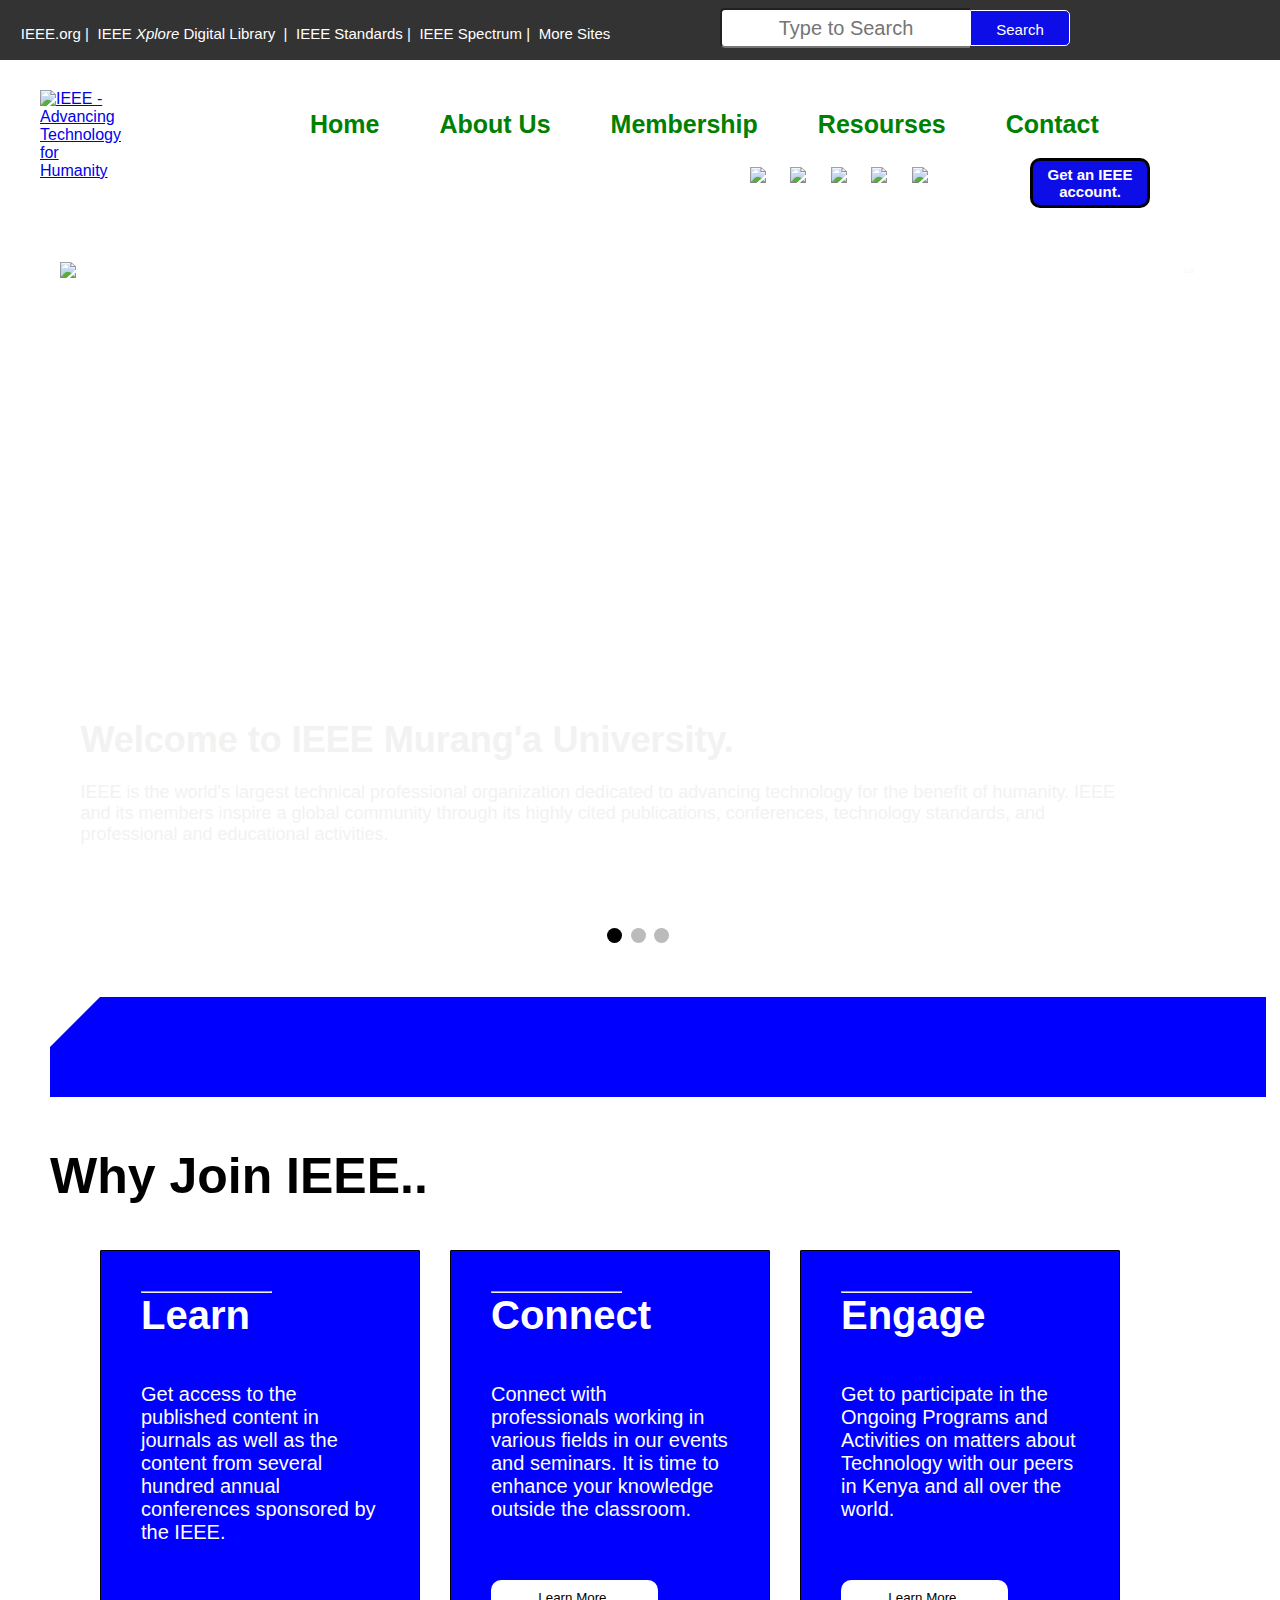
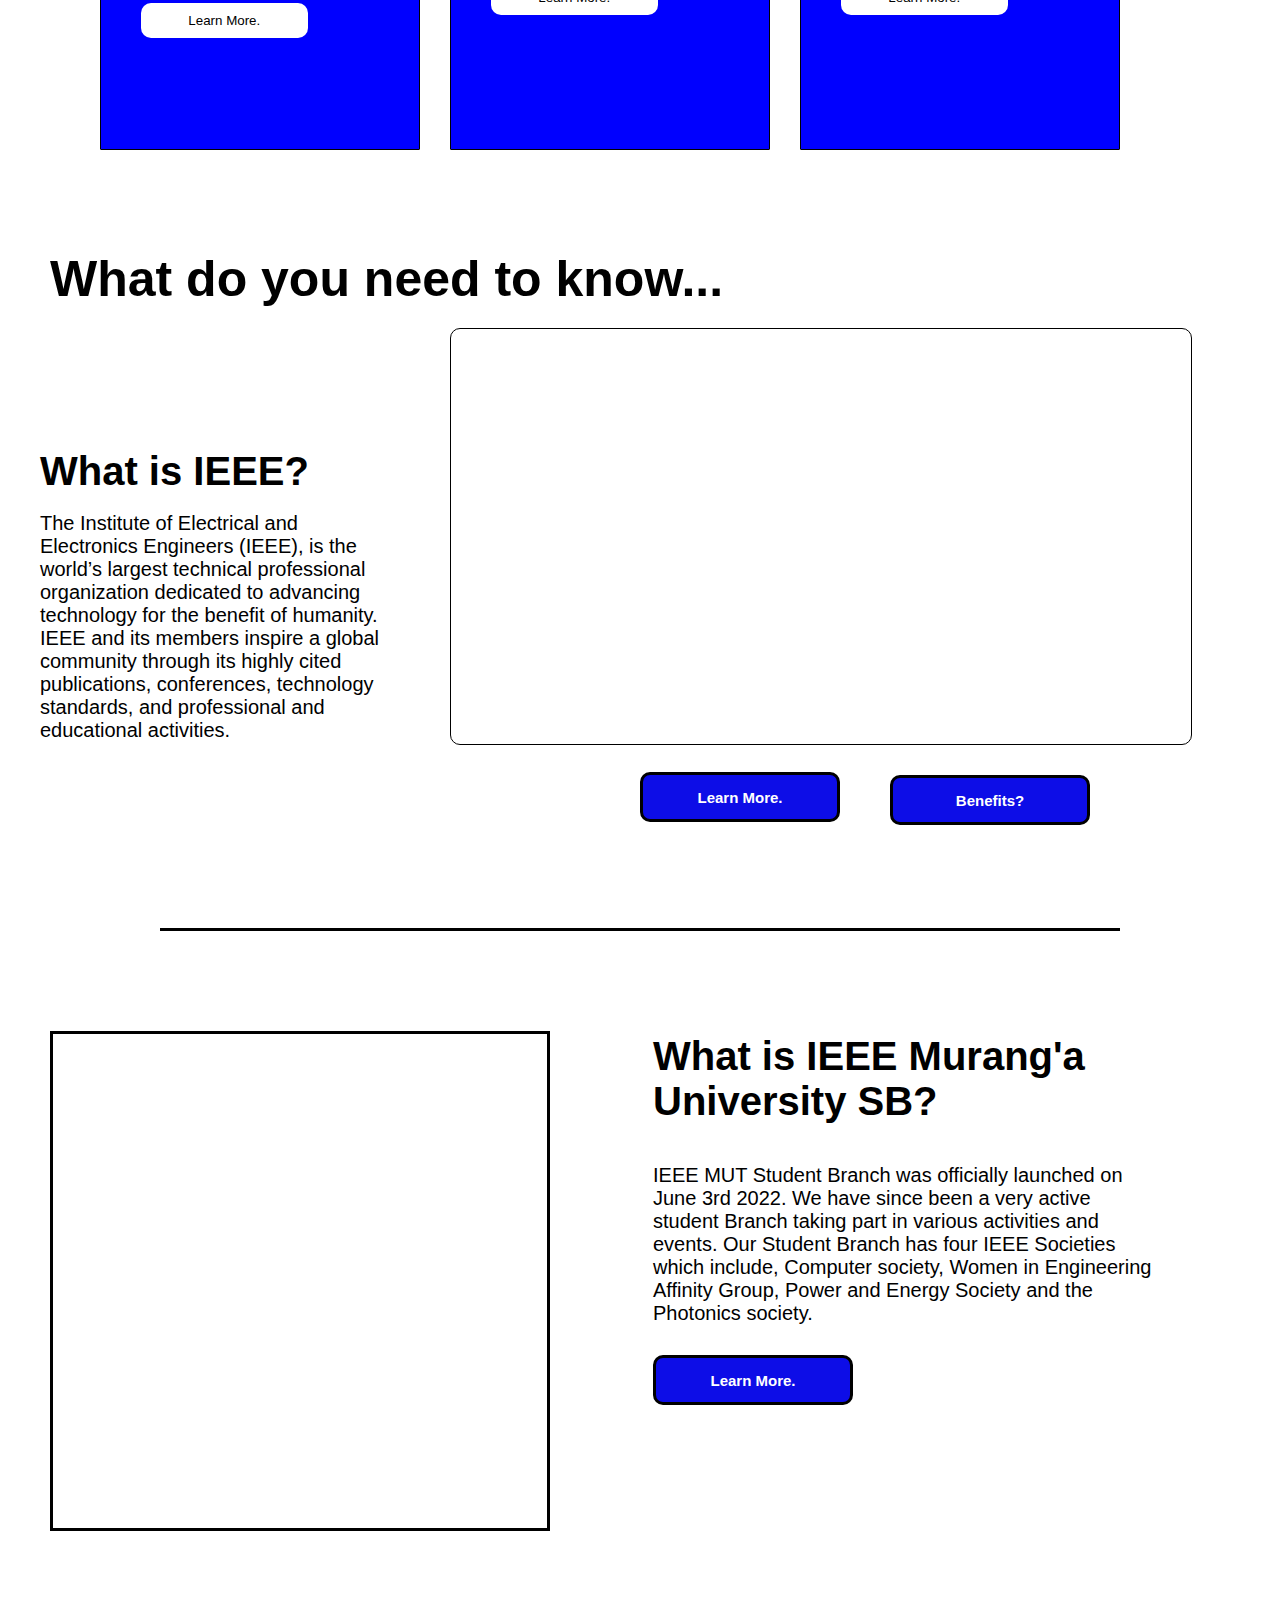
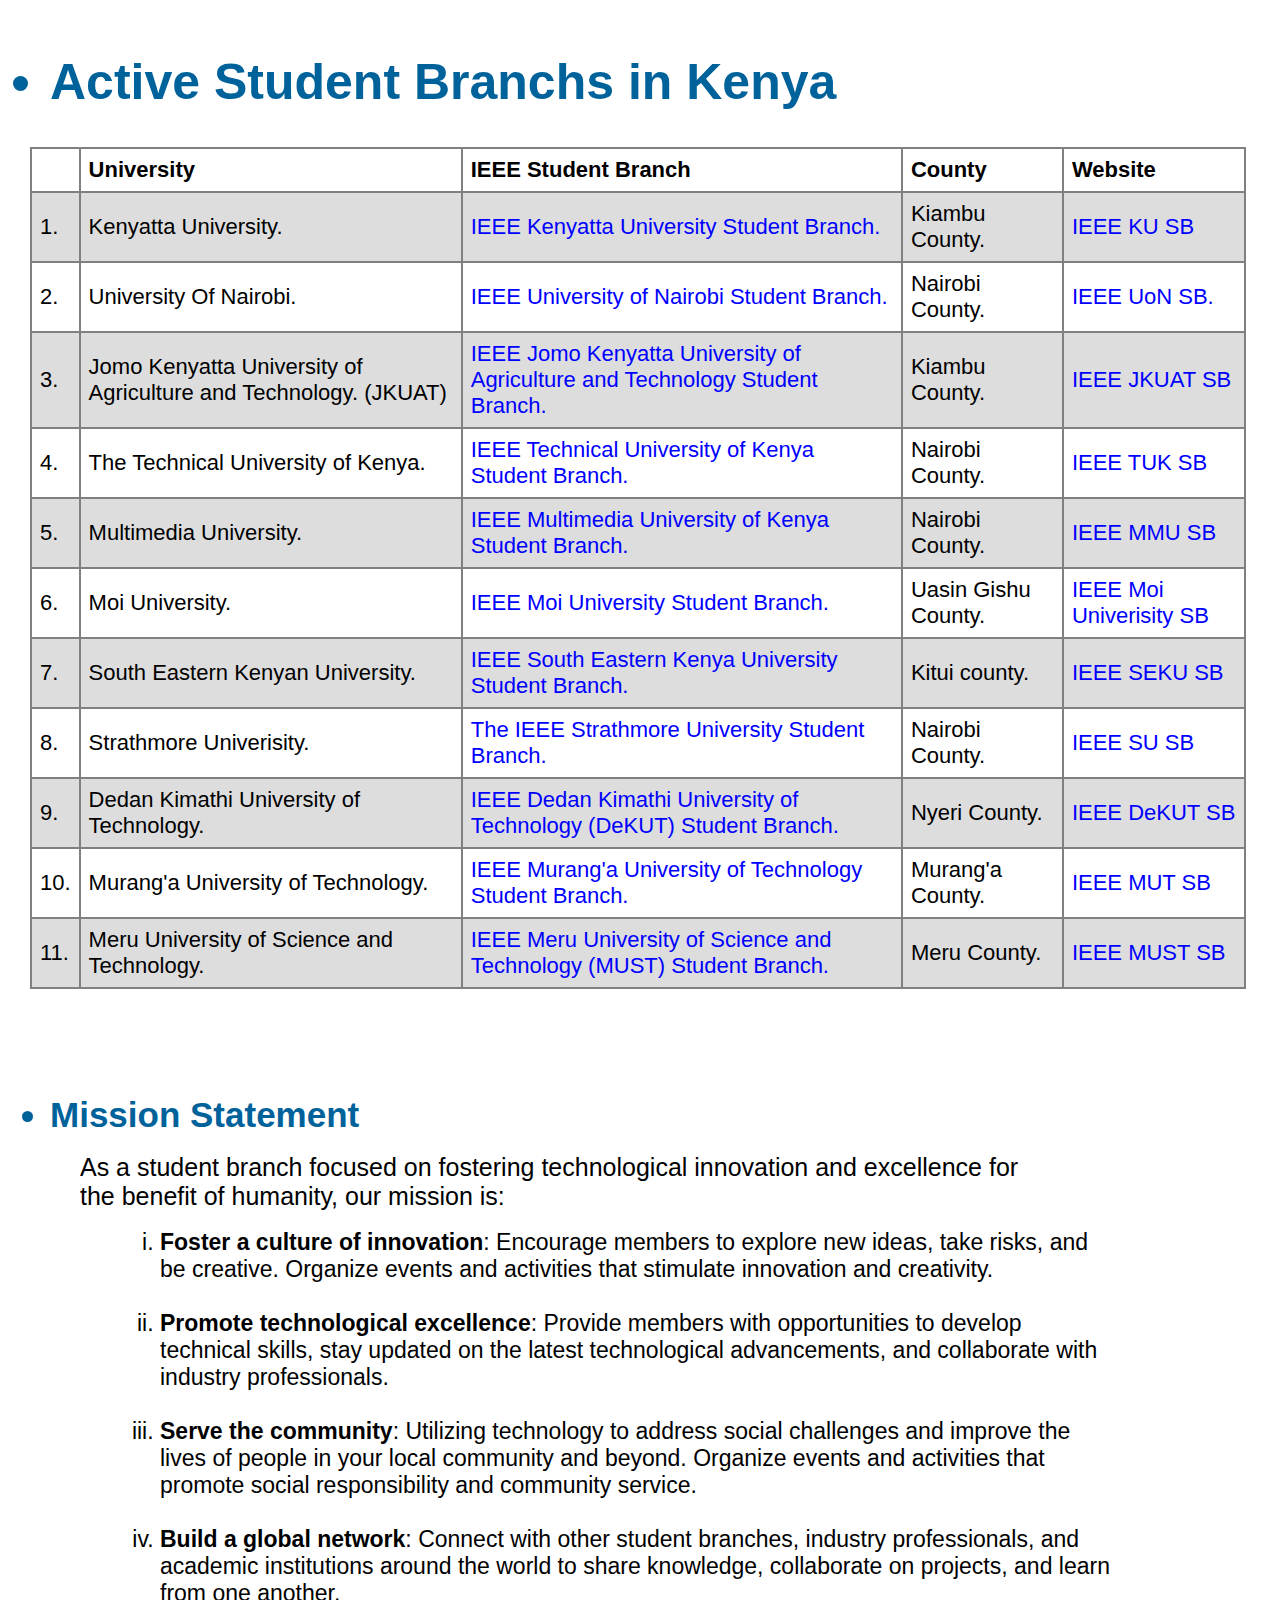
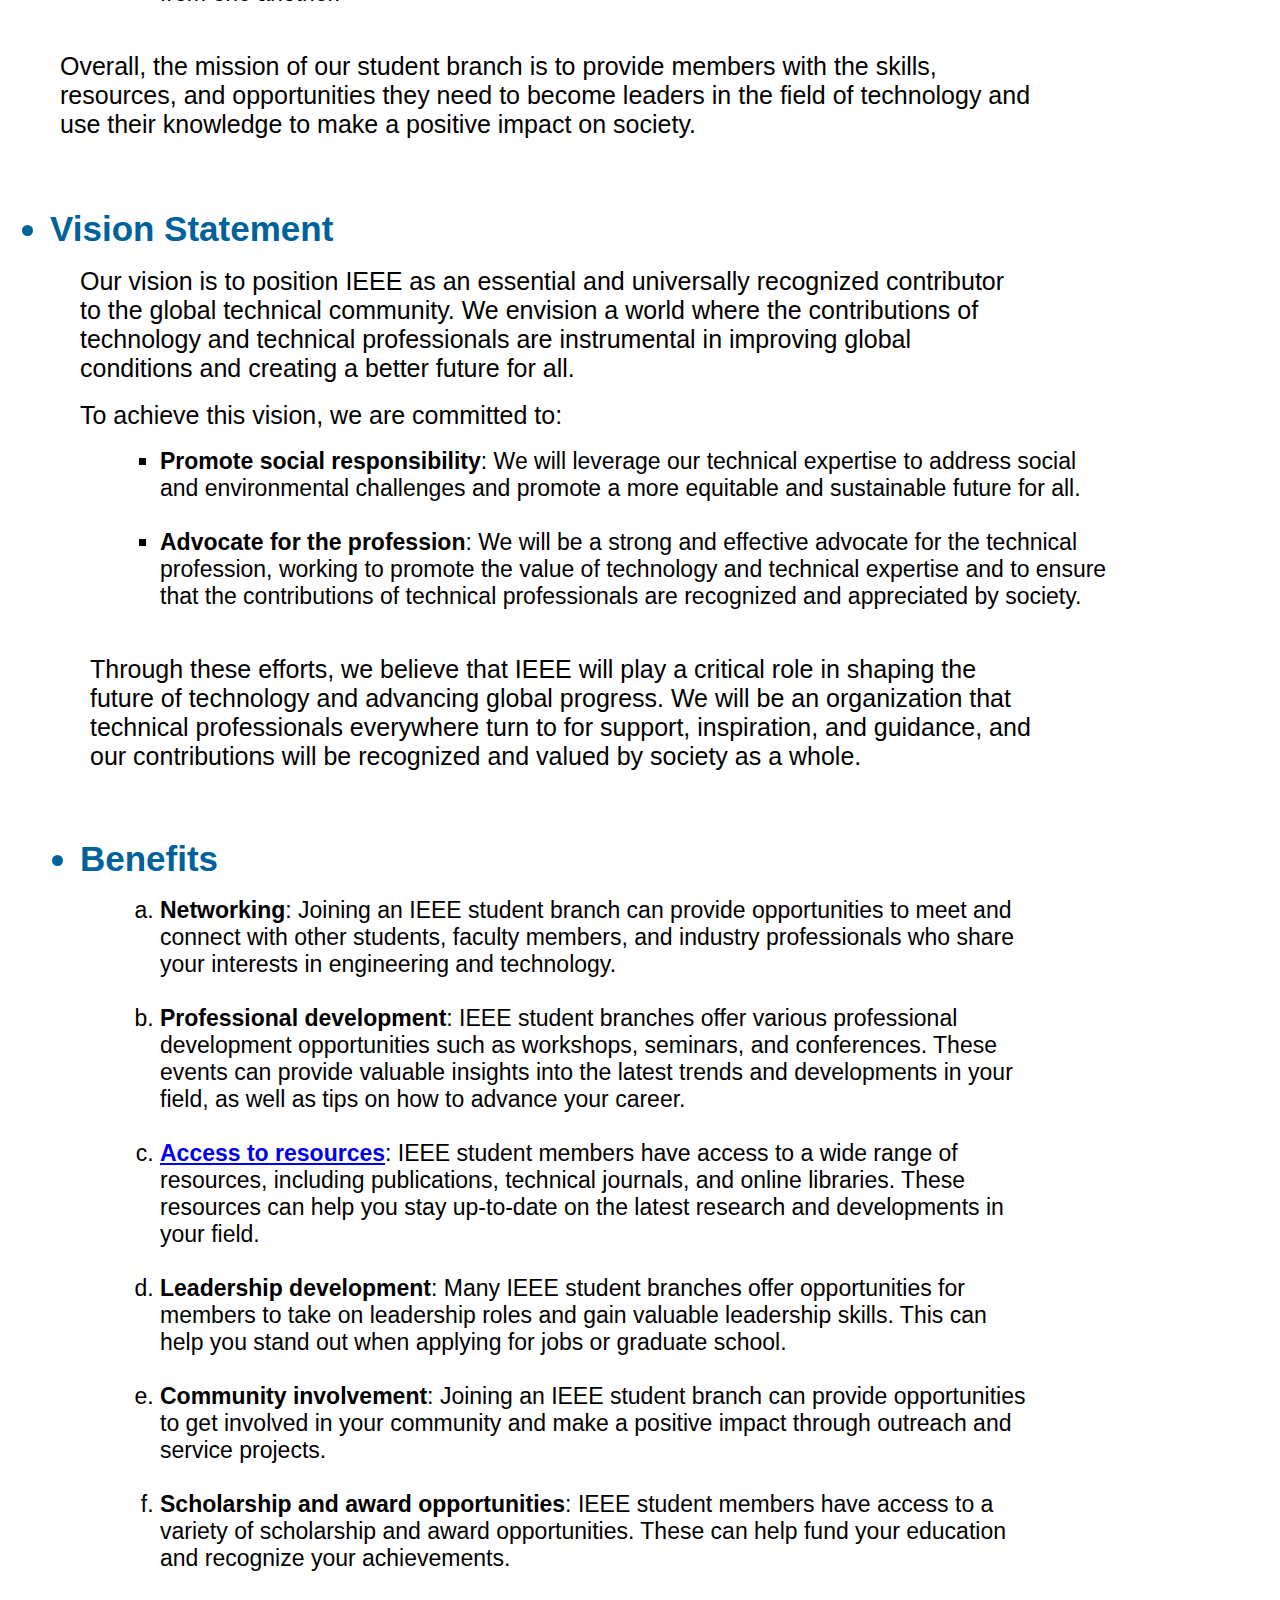
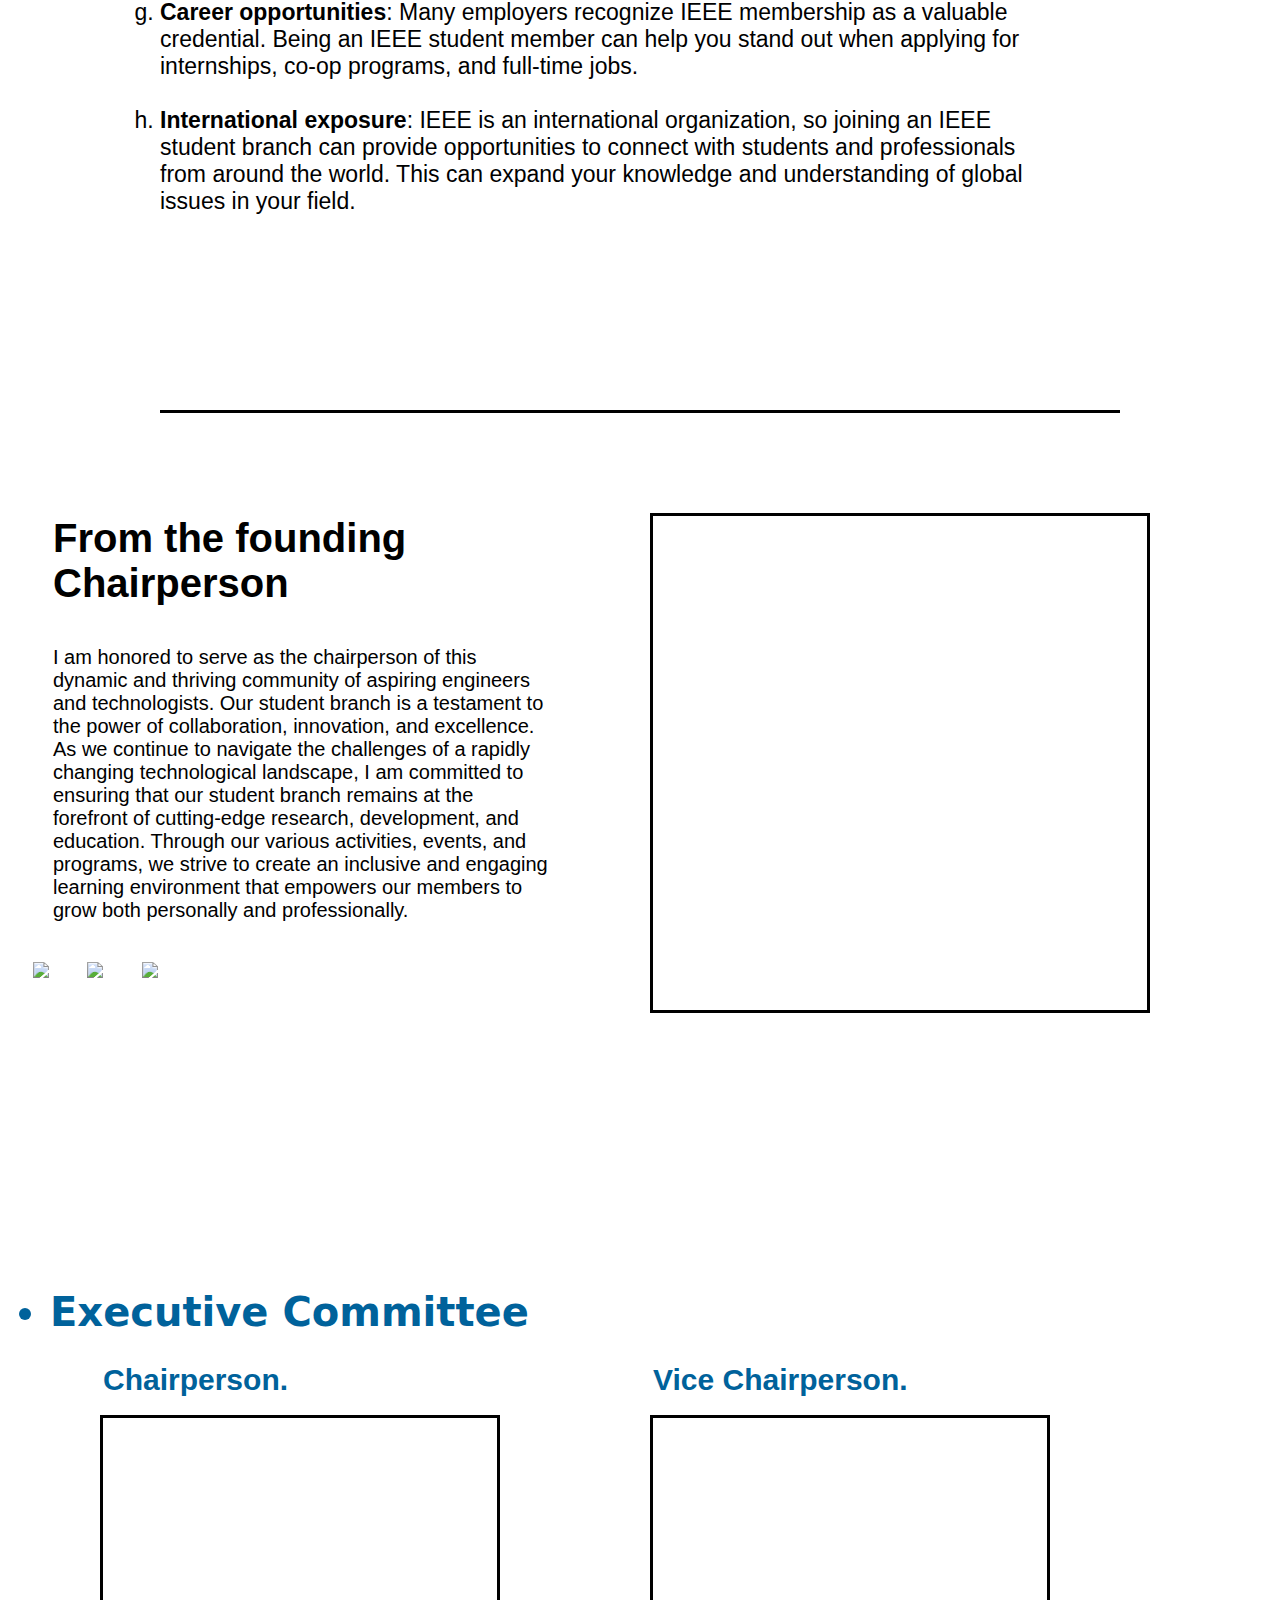
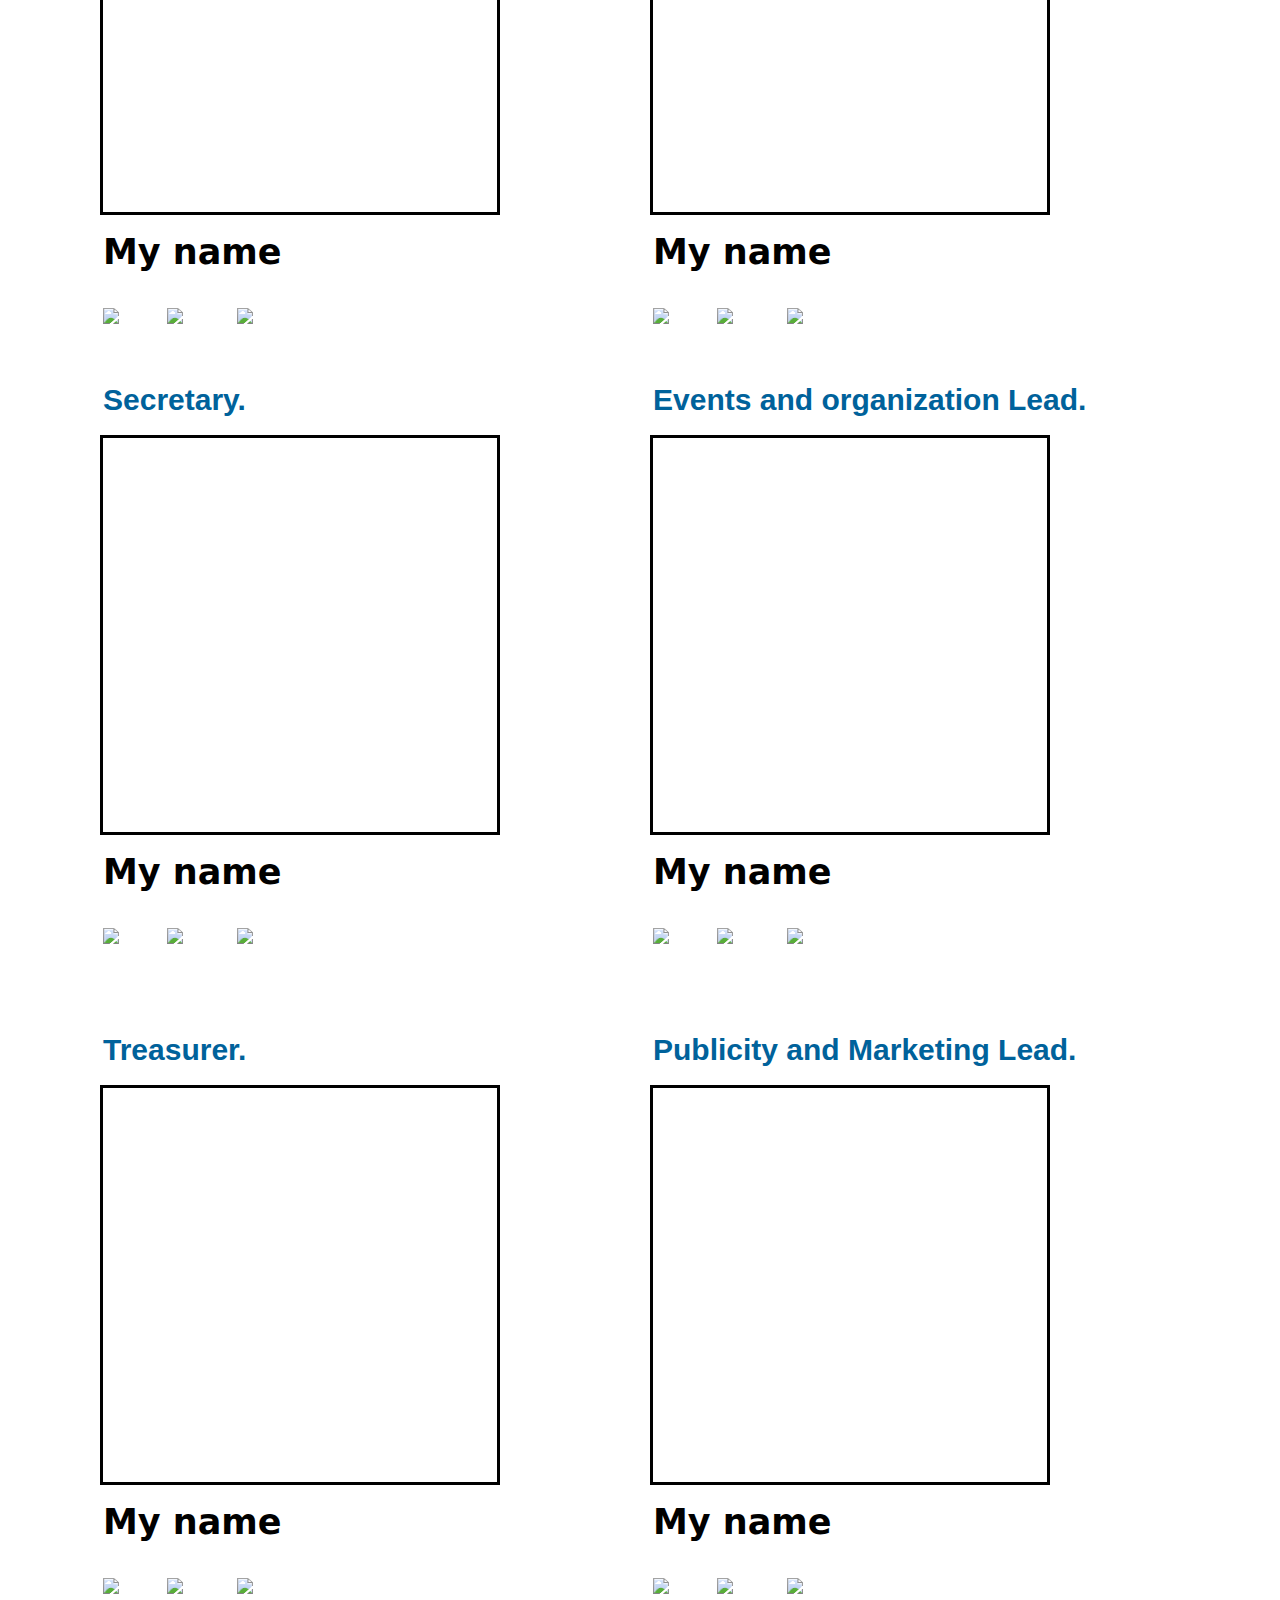
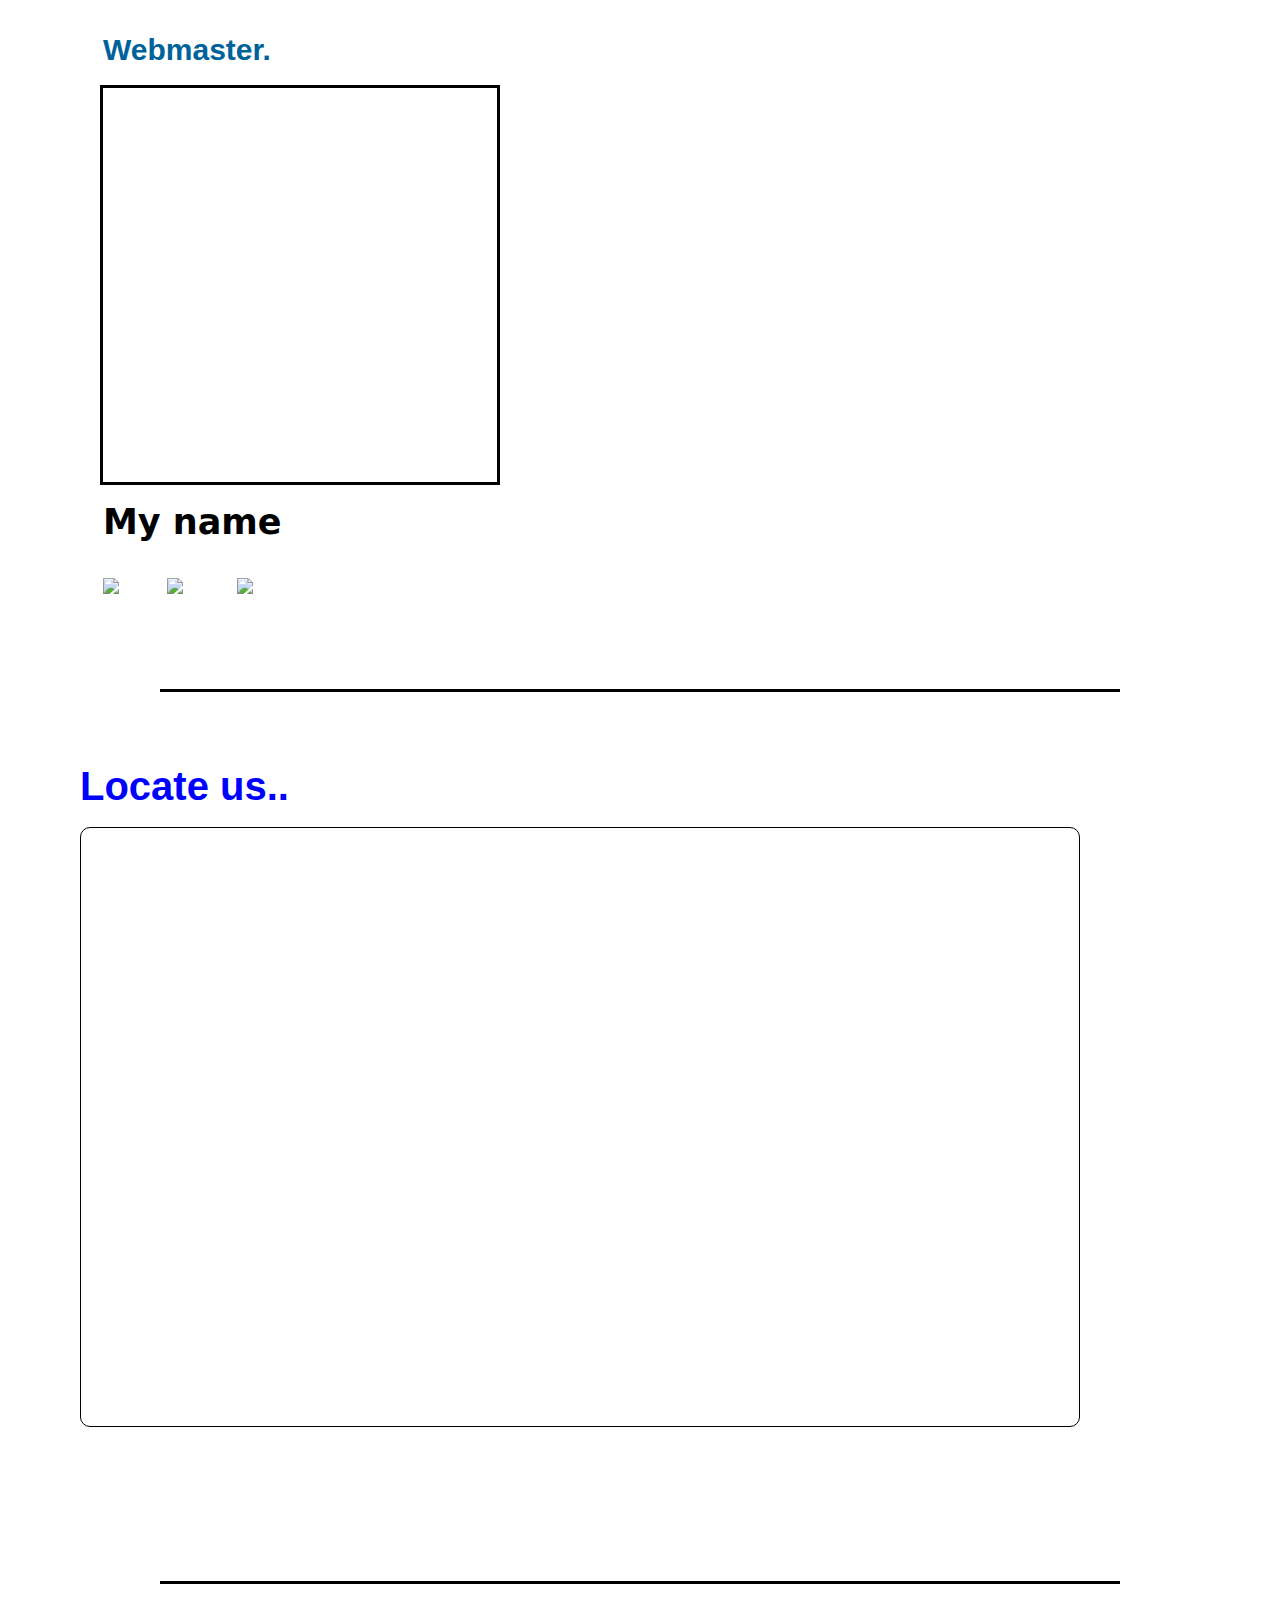
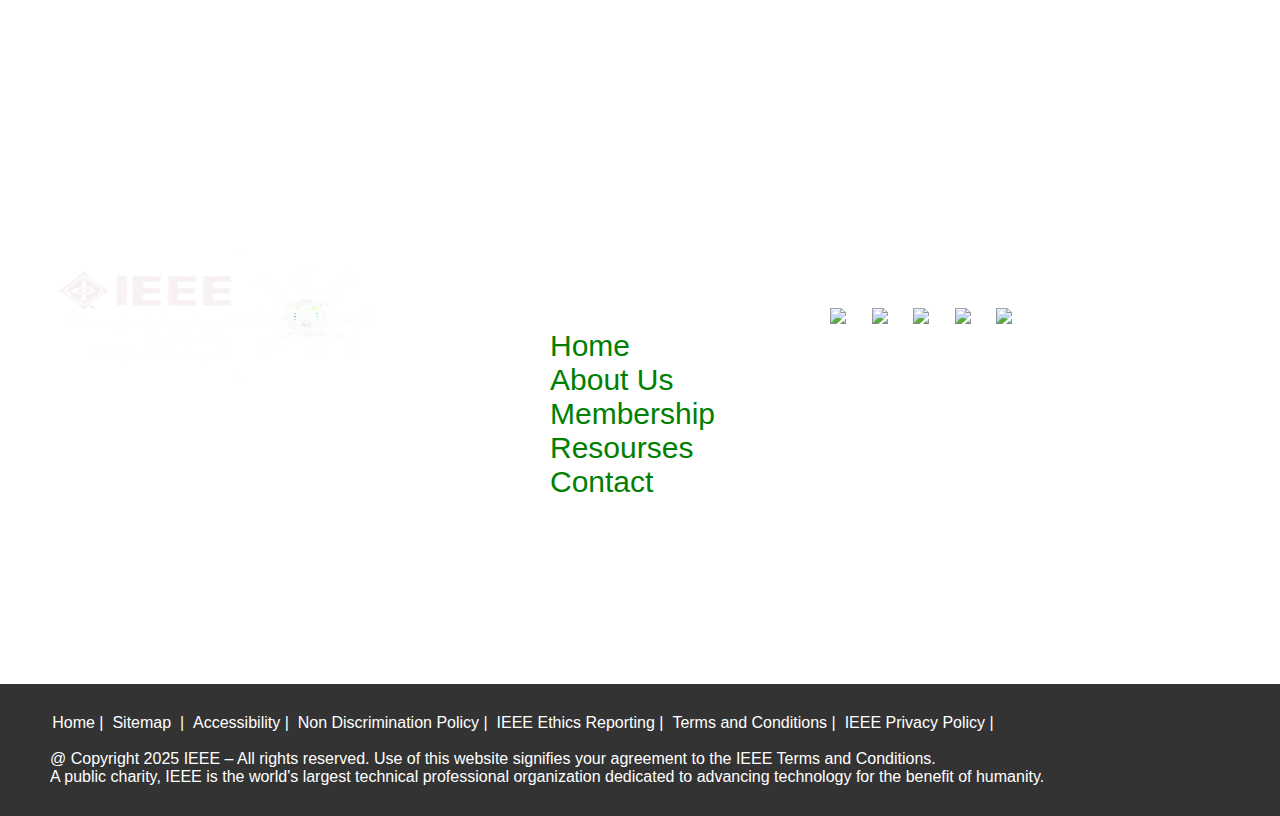
==== commit 2ccfbd7a: "Update index.html" ====
--- a/index.html
+++ b/index.html
@@ -432,7 +432,7 @@
 
                          <br><br><br><br><br><br><br>
 
-                         <h1 style="color: #00629B; margin-top: 150px; text-align: left; font-size: 40px; font-family: system-ui, -apple-system, BlinkMacSystemFont, 'Segoe UI', Roboto, Oxygen, Ubuntu, Cantarell, 'Open Sans', 'Helvetica Neue', sans-serif;"><li>Executice Committee</li></h1>
+                         <h1 style="color: #00629B; margin-top: 150px; text-align: left; font-size: 40px; font-family: system-ui, -apple-system, BlinkMacSystemFont, 'Segoe UI', Roboto, Oxygen, Ubuntu, Cantarell, 'Open Sans', 'Helvetica Neue', sans-serif;"><li>Executive Committee</li></h1>
 
                          <div class="frame" style="width: 400px; height: 400px;margin-left: 100px; margin-top: 80px; background-image: url(https://media.istockphoto.com/id/2151669184/vector/vector-flat-illustration-in-grayscale-avatar-user-profile-person-icon-gender-neutral.jpg?s=612x612&w=0&k=20&c=UEa7oHoOL30ynvmJzSCIPrwwopJdfqzBs0q69ezQoM8=);background-position: center; position: absolute;">
                                  <div class="title" style="margin-left: -600px; position: relative; bottom: 110px;">
